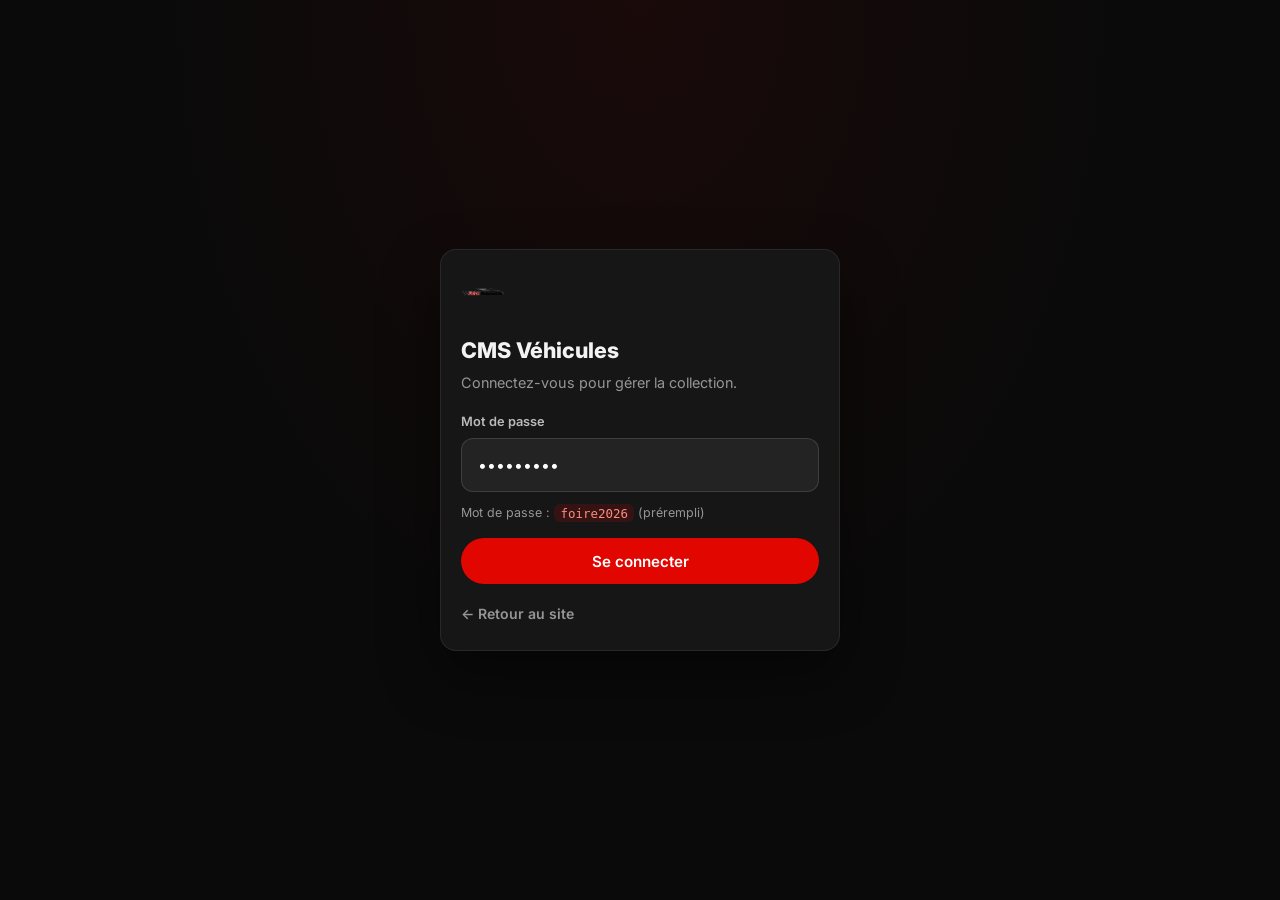
==== admin/index.html @ fbe4dfc1 "Initial commit: site vitrine Foire Automobile + CMS. Landing, catalogue, fiches véhicules, admin CMS" ====
<!DOCTYPE html>
<html lang="fr">
<head>
  <meta charset="UTF-8" />
  <meta name="viewport" content="width=device-width, initial-scale=1.0" />
  <title>Admin CMS — Collection véhicules | Foire Automobile</title>
  <link rel="preconnect" href="https://fonts.googleapis.com" />
  <link rel="preconnect" href="https://fonts.gstatic.com" crossorigin />
  <link href="https://fonts.googleapis.com/css2?family=Inter:wght@400;500;600;700;800&display=swap" rel="stylesheet" />
  <link rel="stylesheet" href="../styles.css" />
  <link rel="stylesheet" href="admin.css" />
</head>
<body class="admin-body">
  <!-- Login -->
  <div class="admin-login" id="adminLogin">
    <div class="admin-login__card">
      <img src="../logo.png" alt="Foire" class="admin-login__logo" width="140" height="48" />
      <h1>CMS Véhicules</h1>
      <p>Connectez-vous pour gérer la collection.</p>
      <form id="loginForm">
        <label for="adminPassword">Mot de passe</label>
        <input type="password" id="adminPassword" value="foire2026" placeholder="foire2026" required autocomplete="current-password" />
        <p class="admin-login__hint">Mot de passe : <code>foire2026</code> (prérempli)</p>
        <button type="submit" class="btn btn--primary btn--full" id="btnLogin">Se connecter</button>
        <p class="admin-error" id="loginError" hidden>Mot de passe incorrect</p>
      </form>
      <a href="../index.html" class="admin-back">← Retour au site</a>
    </div>
  </div>

  <!-- App -->
  <div class="admin-app" id="adminApp" hidden>
    <header class="admin-header">
      <div class="admin-header__inner">
        <div class="admin-header__top">
          <button type="button" class="admin-header__back" id="navBack" aria-label="Page précédente" title="Retour">
            <svg width="16" height="16" viewBox="0 0 24 24" fill="none" stroke="currentColor" stroke-width="2.5" aria-hidden="true"><path d="M15 18l-6-6 6-6"/></svg>
            <span>Retour</span>
          </button>
          <div class="admin-header__brand">
            <img src="../logo.png" alt="" width="100" height="36" />
            <div>
              <strong>CMS Foire</strong>
              <span>Collection véhicules</span>
            </div>
          </div>
        </div>
        <div class="admin-header__actions">
          <button type="button" class="btn btn--sm admin-btn-outline" id="btnNavList">Collection</button>
          <button type="button" class="btn btn--sm admin-btn-outline" id="btnNavCats">Catégories</button>
          <a href="../voitures.html" class="btn btn--ghost btn--sm" target="_blank" rel="noopener">Voir le site</a>
          <button type="button" class="btn btn--sm admin-btn-outline" id="btnLogout">Déconnexion</button>
        </div>
      </div>
    </header>

    <main class="admin-main">
      <aside class="admin-sidebar" id="adminSidebar">
        <button type="button" class="btn btn--primary btn--full" id="btnNewVehicle">+ Ajouter un véhicule</button>

        <div class="admin-sidebar__filters">
          <label for="adminPubFilter">Mise en ligne</label>
          <select id="adminPubFilter">
            <option value="all">Tous (en ligne + hors ligne)</option>
            <option value="online">En ligne</option>
            <option value="offline">Hors ligne</option>
          </select>

          <label for="adminBadgeFilter">Choix / mise en avant</label>
          <select id="adminBadgeFilter">
            <option value="all">Tous</option>
            <option value="new">Nouveau</option>
            <option value="bestseller">Les plus vendus</option>
            <option value="promo">Promo</option>
            <option value="featured">Coup de cœur</option>
            <option value="none">Sans badge</option>
          </select>

          <label for="adminCatFilter">Catégorie</label>
          <select id="adminCatFilter">
            <option value="all">Toutes</option>
          </select>

          <label for="adminBrandFilter">Marque</label>
          <select id="adminBrandFilter">
            <option value="all">Toutes</option>
          </select>

          <label for="adminSearch">Recherche</label>
          <input type="search" id="adminSearch" placeholder="Nom, marque…" />
        </div>

        <div class="admin-sidebar__tools">
          <button type="button" class="btn btn--sm btn--full admin-btn-outline" id="btnExport">Exporter JSON</button>
          <label class="btn btn--sm btn--full admin-btn-outline admin-import-label">
            Importer JSON
            <input type="file" id="btnImport" accept="application/json,.json" hidden />
          </label>
          <button type="button" class="btn btn--sm btn--full admin-btn-danger" id="btnReset">Réinitialiser le seed</button>
        </div>

        <p class="admin-sidebar__meta" id="adminMeta">0 véhicule(s)</p>
      </aside>

      <section class="admin-content">
        <!-- Liste -->
        <div id="adminListView">
          <div class="admin-list-header">
            <h1>Collection véhicules</h1>
            <p>Photos uploadées depuis le PC, catégories, mise en ligne et badges. Tout est relié au site public.</p>
          </div>
          <div class="admin-table-wrap">
            <table class="admin-table" id="adminTable">
              <thead>
                <tr>
                  <th>Photo</th>
                  <th>Véhicule</th>
                  <th>Marque</th>
                  <th>Catégories</th>
                  <th>Statut</th>
                  <th>Choix</th>
                  <th>Prix</th>
                  <th></th>
                </tr>
              </thead>
              <tbody id="adminTableBody"></tbody>
            </table>
          </div>
          <p class="admin-empty" id="adminEmpty" hidden>Aucun véhicule. Cliquez sur « Ajouter un véhicule ».</p>
        </div>

        <!-- Catégories -->
        <div id="adminCatsView" hidden>
          <div class="admin-list-header">
            <button type="button" class="admin-link-back" id="btnBackFromCats">← Retour collection</button>
            <h1>Catégories</h1>
            <p>Créez, renommez ou supprimez des catégories. Elles alimentent les filtres du site et du CMS.</p>
          </div>
          <form class="admin-cat-form" id="catCreateForm">
            <input type="text" id="newCatLabel" placeholder="Nom de la nouvelle catégorie" required />
            <button type="submit" class="btn btn--primary btn--sm">Créer</button>
          </form>
          <ul class="admin-cat-list" id="adminCatList"></ul>
          <p class="admin-form-status" id="catStatus" hidden></p>
        </div>

        <!-- Formulaire véhicule -->
        <div id="adminFormView" hidden>
          <div class="admin-form-header">
            <button type="button" class="admin-link-back" id="btnBackList">← Retour à la liste</button>
            <h1 id="formTitle">Nouveau véhicule</h1>
          </div>

          <form class="admin-form" id="vehicleForm">
            <input type="hidden" id="f_previousId" />
            <input type="hidden" id="f_cover" />

            <fieldset>
              <legend>Identité &amp; publication</legend>
              <div class="admin-grid-2">
                <div class="admin-field">
                  <label for="f_name">Nom *</label>
                  <input id="f_name" required placeholder="ex. Toyota Fortuner" />
                </div>
                <div class="admin-field">
                  <label for="f_brand">Marque *</label>
                  <input id="f_brand" required list="brandList" placeholder="ex. Toyota" />
                  <datalist id="brandList"></datalist>
                </div>
                <div class="admin-field">
                  <label for="f_version">Version / finition</label>
                  <input id="f_version" placeholder="ex. 2.8 D-4D Legend" />
                </div>
                <div class="admin-field">
                  <label for="f_id">ID URL (auto si vide)</label>
                  <input id="f_id" placeholder="toyota-fortuner" />
                </div>
                <div class="admin-field">
                  <label for="f_published">Mise en ligne *</label>
                  <select id="f_published">
                    <option value="online">En ligne (visible sur le site)</option>
                    <option value="offline">Hors ligne (masqué)</option>
                  </select>
                </div>
                <div class="admin-field">
                  <label for="f_badge">Choix / mise en avant</label>
                  <select id="f_badge">
                    <option value="none">Aucun</option>
                    <option value="new">Nouveau</option>
                    <option value="bestseller">Les plus vendus</option>
                    <option value="promo">Promo</option>
                    <option value="featured">Coup de cœur</option>
                  </select>
                </div>
              </div>
              <div class="admin-field">
                <span class="admin-label">Catégories * <small>(cochez une ou plusieurs)</small></span>
                <div class="admin-checks" id="f_categories"></div>
                <p class="admin-field-hint">Gérez les catégories via le bouton « Catégories » en haut.</p>
              </div>
            </fieldset>

            <fieldset>
              <legend>Prix &amp; caractéristiques</legend>
              <div class="admin-grid-3">
                <div class="admin-field">
                  <label for="f_price">Prix (FCFA) *</label>
                  <input id="f_price" type="number" min="0" step="1000" required />
                </div>
                <div class="admin-field">
                  <label for="f_year">Année</label>
                  <input id="f_year" type="number" min="1990" max="2035" />
                </div>
                <div class="admin-field">
                  <label for="f_mileage">Kilométrage</label>
                  <input id="f_mileage" type="number" min="0" step="100" />
                </div>
                <div class="admin-field">
                  <label for="f_fuel">Carburant</label>
                  <select id="f_fuel">
                    <option>Diesel</option>
                    <option>Essence</option>
                    <option>Hybride</option>
                    <option>Électrique</option>
                    <option>GPL</option>
                  </select>
                </div>
                <div class="admin-field">
                  <label for="f_transmission">Boîte</label>
                  <select id="f_transmission">
                    <option>Automatique</option>
                    <option>Manuelle</option>
                  </select>
                </div>
                <div class="admin-field">
                  <label for="f_power">Puissance</label>
                  <input id="f_power" placeholder="ex. 190 ch" />
                </div>
                <div class="admin-field">
                  <label for="f_doors">Portes</label>
                  <input id="f_doors" type="number" min="2" max="6" value="4" />
                </div>
                <div class="admin-field">
                  <label for="f_seats">Places</label>
                  <input id="f_seats" type="number" min="2" max="9" value="5" />
                </div>
                <div class="admin-field">
                  <label for="f_color">Couleur</label>
                  <input id="f_color" />
                </div>
                <div class="admin-field">
                  <label for="f_condition">État</label>
                  <select id="f_condition">
                    <option>Excellent</option>
                    <option>Très bon</option>
                    <option>Bon</option>
                    <option>Correct</option>
                  </select>
                </div>
                <div class="admin-field">
                  <label for="f_warranty">Garantie</label>
                  <input id="f_warranty" value="12 mois Foire SN" />
                </div>
                <div class="admin-field">
                  <label for="f_location">Lieu</label>
                  <input id="f_location" value="Foire à Dakar" />
                </div>
              </div>
            </fieldset>

            <fieldset>
              <legend>Textes</legend>
              <div class="admin-field">
                <label for="f_tagline">Accroche</label>
                <input id="f_tagline" placeholder="Courte phrase d'accroche" />
              </div>
              <div class="admin-field">
                <label for="f_description">Description</label>
                <textarea id="f_description" rows="4" placeholder="Description détaillée du véhicule"></textarea>
              </div>
              <div class="admin-grid-2">
                <div class="admin-field">
                  <label for="f_highlights">Points forts <small>(1 par ligne)</small></label>
                  <textarea id="f_highlights" rows="4"></textarea>
                </div>
                <div class="admin-field">
                  <label for="f_equipment">Équipements <small>(1 par ligne)</small></label>
                  <textarea id="f_equipment" rows="4"></textarea>
                </div>
              </div>
              <div class="admin-field">
                <label for="f_specs">Fiche technique <small>(clé : valeur, 1 par ligne)</small></label>
                <textarea id="f_specs" rows="5"></textarea>
              </div>
            </fieldset>

            <fieldset>
              <legend>État (notes)</legend>
              <div class="admin-grid-3">
                <div class="admin-field">
                  <label for="f_cond_ext">Extérieur</label>
                  <textarea id="f_cond_ext" rows="3"></textarea>
                </div>
                <div class="admin-field">
                  <label for="f_cond_int">Intérieur</label>
                  <textarea id="f_cond_int" rows="3"></textarea>
                </div>
                <div class="admin-field">
                  <label for="f_cond_mec">Mécanique</label>
                  <textarea id="f_cond_mec" rows="3"></textarea>
                </div>
              </div>
            </fieldset>

            <fieldset class="admin-photos">
              <legend>Photos — upload depuis le PC</legend>
              <div class="admin-field">
                <label for="f_cover_file">Photo de couverture *</label>
                <input type="file" id="f_cover_file" accept="image/*" />
                <p class="admin-field-hint">JPG, PNG ou WEBP — compressée automatiquement pour le site.</p>
                <div class="admin-preview" id="coverPreview"></div>
                <button type="button" class="btn btn--sm admin-btn-outline" id="btnClearCover" hidden>Retirer la couverture</button>
              </div>
              <div class="admin-field">
                <label for="f_gallery_files">Galerie (plusieurs photos)</label>
                <input type="file" id="f_gallery_files" accept="image/*" multiple />
                <p class="admin-field-hint">
                  Ajoutez des images et cliquez sur <strong>Remplacer la photo</strong> pour changer une image individuellement.
                </p>
                <div class="admin-gallery-grid" id="galleryPreview"></div>
              </div>
            </fieldset>

            <div class="admin-form-actions">
              <button type="submit" class="btn btn--primary">Enregistrer dans la collection</button>
              <button type="button" class="btn admin-btn-outline" id="btnCancelForm">Annuler</button>
              <button type="button" class="btn admin-btn-danger" id="btnDeleteVehicle" hidden>Supprimer</button>
            </div>
            <p class="admin-form-status" id="formStatus" hidden></p>
          </form>
        </div>
      </section>
    </main>
  </div>

  <script src="../data/vehicles.js"></script>
  <script src="../data/cms-store.js"></script>
  <script src="admin.js"></script>
</body>
</html>
---- styles.css ----
/* ===== Foire — Landing (rouge & noir) ===== */
:root {
  --accent: #e10600;
  --accent-hover: #c00500;
  --accent-soft: #ffe5e3;
  --black: #0a0a0a;
  --dark: #0d0d0d;
  --dark-card: #141414;
  --gray-900: #1a1a1a;
  --gray-700: #3a3a3a;
  --gray-500: #6b6b6b;
  --gray-400: #8a8a8a;
  --gray-200: #e5e5e5;
  --gray-100: #f3f3f3;
  --white: #ffffff;
  --hero-bg: #1a1a1a;
  --hero-bg-2: #0d0d0d;
  --radius-sm: 10px;
  --radius-md: 16px;
  --radius-lg: 24px;
  --radius-xl: 28px;
  --shadow-sm: 0 4px 16px rgba(0, 0, 0, 0.08);
  --shadow-md: 0 12px 40px rgba(0, 0, 0, 0.16);
  --shadow-lg: 0 24px 60px rgba(0, 0, 0, 0.28);
  --font: "Inter", system-ui, -apple-system, sans-serif;
  --container: 1180px;
  --header-h: 76px;
}

*,
*::before,
*::after {
  box-sizing: border-box;
  margin: 0;
  padding: 0;
}

html {
  scroll-behavior: smooth;
}

body {
  font-family: var(--font);
  color: var(--black);
  background: var(--white);
  line-height: 1.55;
  -webkit-font-smoothing: antialiased;
  overflow-x: hidden;
}

img {
  max-width: 100%;
  height: auto;
  display: block;
}

a {
  color: inherit;
  text-decoration: none;
}

button,
input,
select {
  font: inherit;
}

.container {
  width: min(100% - 2.5rem, var(--container));
  margin-inline: auto;
}

/* Bouton retour — intégré au header, pas flottant */
.nav-back {
  position: static;
  display: inline-flex;
  align-items: center;
  justify-content: center;
  gap: 0.3rem;
  flex-shrink: 0;
  padding: 0.5rem 0.75rem;
  border-radius: 999px;
  border: 1.5px solid rgba(255, 255, 255, 0.2);
  background: rgba(255, 255, 255, 0.08);
  color: var(--white);
  font: inherit;
  font-size: 0.8rem;
  font-weight: 600;
  cursor: pointer;
  box-shadow: none;
  transition: background 0.2s, border-color 0.2s, color 0.2s;
  z-index: auto;
  top: auto;
  left: auto;
  bottom: auto;
}

.nav-back:hover {
  background: var(--accent);
  color: var(--white);
  border-color: var(--accent);
  transform: none;
}

.nav-back svg {
  flex-shrink: 0;
}

.header__start {
  display: flex;
  align-items: center;
  gap: 0.55rem;
  min-width: 0;
}

@media (max-width: 480px) {
  .nav-back span {
    position: absolute;
    width: 1px;
    height: 1px;
    padding: 0;
    margin: -1px;
    overflow: hidden;
    clip: rect(0, 0, 0, 0);
    border: 0;
  }

  .nav-back {
    width: 40px;
    height: 40px;
    padding: 0;
  }

  .logo__img {
    height: 40px;
    max-width: 120px;
  }
}

/* ===== Buttons ===== */
.btn {
  display: inline-flex;
  align-items: center;
  justify-content: center;
  gap: 0.5rem;
  padding: 0.85rem 1.4rem;
  border-radius: 999px;
  font-weight: 600;
  font-size: 0.95rem;
  border: none;
  cursor: pointer;
  transition: transform 0.15s ease, background 0.2s ease, box-shadow 0.2s ease;
  white-space: nowrap;
}

.btn:hover {
  transform: translateY(-1px);
}

.btn:active {
  transform: translateY(0);
}

.btn--primary {
  background: var(--accent);
  color: var(--white);
}

.btn--primary:hover {
  background: var(--accent-hover);
  box-shadow: 0 8px 24px rgba(225, 6, 0, 0.4);
}

.btn--ghost {
  background: transparent;
  color: var(--white);
  border: 1.5px solid rgba(255, 255, 255, 0.28);
}

.btn--ghost:hover {
  background: rgba(255, 255, 255, 0.08);
  border-color: rgba(255, 255, 255, 0.45);
}

.btn--dark {
  background: var(--black);
  color: var(--white);
}

.btn--dark:hover {
  background: #2a2a2a;
  box-shadow: 0 8px 24px rgba(0, 0, 0, 0.25);
}

.btn--sm {
  padding: 0.65rem 1.15rem;
  font-size: 0.875rem;
}

.btn--full {
  width: 100%;
}

/* ===== Logo ===== */
.logo {
  display: inline-flex;
  align-items: center;
  line-height: 0;
}

.logo__img {
  height: 48px;
  width: auto;
  max-width: 160px;
  object-fit: contain;
  object-position: left center;
  border-radius: 6px;
}

.logo__img--footer {
  height: 56px;
  max-width: 180px;
}

/* ===== Header ===== */
.header {
  position: sticky;
  top: 0;
  z-index: 100;
  background: rgba(10, 10, 10, 0.94);
  backdrop-filter: blur(12px);
  border-bottom: 1px solid transparent;
  transition: border-color 0.2s, box-shadow 0.2s;
}

.header.is-scrolled {
  border-bottom-color: rgba(255, 255, 255, 0.08);
  box-shadow: 0 4px 24px rgba(0, 0, 0, 0.35);
}

.header__inner {
  display: flex;
  align-items: center;
  justify-content: space-between;
  height: var(--header-h);
  gap: 0.75rem;
}

.nav {
  display: flex;
  align-items: center;
  gap: 2rem;
}

.nav__link {
  font-size: 0.9rem;
  font-weight: 500;
  color: rgba(255, 255, 255, 0.72);
  transition: color 0.15s;
}

.nav__link:hover {
  color: var(--white);
}

.header__actions {
  display: flex;
  align-items: center;
  gap: 0.75rem;
}

.menu-toggle {
  display: none;
  flex-direction: column;
  justify-content: center;
  gap: 5px;
  width: 40px;
  height: 40px;
  border: none;
  background: transparent;
  cursor: pointer;
  padding: 8px;
}

.menu-toggle span {
  display: block;
  height: 2px;
  width: 100%;
  background: var(--white);
  border-radius: 2px;
  transition: transform 0.2s, opacity 0.2s;
}

.menu-toggle[aria-expanded="true"] span:nth-child(1) {
  transform: translateY(7px) rotate(45deg);
}

.menu-toggle[aria-expanded="true"] span:nth-child(2) {
  opacity: 0;
}

.menu-toggle[aria-expanded="true"] span:nth-child(3) {
  transform: translateY(-7px) rotate(-45deg);
}

/* ===== Section helpers ===== */
.section-label {
  font-size: 0.75rem;
  font-weight: 600;
  letter-spacing: 0.08em;
  text-transform: uppercase;
  color: var(--gray-500);
  margin-bottom: 0.75rem;
}

.section-label--light {
  color: rgba(255, 255, 255, 0.55);
}

.section-title {
  font-size: clamp(1.75rem, 3.5vw, 2.5rem);
  font-weight: 700;
  letter-spacing: -0.03em;
  line-height: 1.15;
  color: var(--black);
}

.section-title--light {
  color: var(--white);
}

.section-desc {
  margin-top: 1rem;
  color: var(--gray-500);
  font-size: 1rem;
  max-width: 42ch;
}

.section-desc--light {
  color: rgba(255, 255, 255, 0.65);
}

.text-accent {
  color: var(--accent);
}

.link-arrow {
  display: inline-flex;
  align-items: center;
  gap: 0.4rem;
  margin-top: 1.5rem;
  font-weight: 600;
  font-size: 0.95rem;
  color: var(--black);
  transition: gap 0.2s;
}

.link-arrow:hover {
  gap: 0.65rem;
}

.link-arrow--light {
  color: var(--white);
}

/* ===== Hero — maquette plein viewport ===== */
.hero {
  padding: 0;
  width: 100%;
}

.hero__card {
  position: relative;
  display: block;
  width: 100%;
  min-height: calc(100vh - var(--header-h));
  min-height: calc(100dvh - var(--header-h));
  max-height: none;
  border-radius: 0;
  overflow: hidden;
  background: #000;
  border: none;
}

.hero__visual {
  position: absolute;
  inset: 0;
  z-index: 1;
}

.hero__img {
  width: 100%;
  height: 100%;
  object-fit: cover;
  object-position: center center;
  display: block;
}

/* Pas de calque sur la photo hero */
.hero__card::after {
  display: none;
}

.hero__content {
  position: absolute;
  left: 0;
  right: 0;
  bottom: 0;
  z-index: 3;
  padding: 1.5rem clamp(1.25rem, 4vw, 3rem) clamp(1.75rem, 4vw, 2.75rem);
  max-width: none;
  display: flex;
  justify-content: center;
}

/* Boutons hero — un rouge, un blanc */
.hero .btn--primary {
  background: var(--accent);
  color: #ffffff;
  border: 2px solid var(--accent);
  box-shadow: 0 4px 20px rgba(225, 6, 0, 0.4);
}

.hero .btn--primary:hover {
  background: var(--accent-hover);
  border-color: var(--accent-hover);
  box-shadow: 0 8px 28px rgba(225, 6, 0, 0.5);
}

.hero .btn--ghost {
  background: #ffffff;
  color: #0a0a0a;
  border: 2px solid #ffffff;
  box-shadow: 0 4px 20px rgba(0, 0, 0, 0.35);
}

.hero .btn--ghost:hover {
  background: #f0f0f0;
  border-color: #f0f0f0;
  color: #0a0a0a;
}

.hero__title {
  font-size: clamp(2rem, 4.2vw, 3.15rem);
  font-weight: 800;
  letter-spacing: -0.035em;
  line-height: 1.08;
  color: var(--white);
}

.hero__subtitle {
  margin-top: 1.15rem;
  font-size: 0.98rem;
  color: rgba(255, 255, 255, 0.62);
  max-width: 36ch;
  line-height: 1.6;
}

.hero__ctas {
  display: flex;
  flex-wrap: wrap;
  gap: 0.75rem;
  margin-top: 0;
  justify-content: center;
}

/* ===== How it works ===== */
.how {
  padding: 5rem 0;
}

.how__grid {
  display: grid;
  grid-template-columns: 1fr 1.1fr;
  gap: 3.5rem;
  align-items: center;
}

.steps {
  list-style: none;
  margin: 2rem 0 2rem;
  display: flex;
  flex-direction: column;
  gap: 1.35rem;
}

.steps__item {
  display: flex;
  gap: 1rem;
  align-items: flex-start;
}

.steps__icon {
  width: 42px;
  height: 42px;
  border-radius: 50%;
  background: var(--gray-100);
  display: grid;
  place-items: center;
  flex-shrink: 0;
  color: var(--black);
}

.steps__item h3 {
  font-size: 1rem;
  font-weight: 650;
  margin-bottom: 0.2rem;
}

.steps__item p {
  font-size: 0.9rem;
  color: var(--gray-500);
  max-width: 36ch;
}

.how__visual {
  position: relative;
  border-radius: var(--radius-lg);
  overflow: hidden;
  min-height: 420px;
  background: var(--gray-100);
}

.how__img {
  width: 100%;
  height: 100%;
  min-height: 420px;
  object-fit: cover;
  object-position: center;
  display: block;
}

.search-card {
  position: absolute;
  right: 1.25rem;
  bottom: 1.25rem;
  left: auto;
  width: min(300px, calc(100% - 2.5rem));
  max-width: calc(100% - 2.5rem);
  box-sizing: border-box;
  overflow: hidden;
  background: rgba(20, 20, 20, 0.94);
  backdrop-filter: blur(16px);
  border-radius: var(--radius-md);
  padding: 1rem 1.05rem;
  color: var(--white);
  box-shadow: var(--shadow-lg);
  border: 1px solid rgba(255, 255, 255, 0.06);
}

.search-card__field {
  margin-bottom: 0.75rem;
  min-width: 0;
}

.search-card__field label {
  display: block;
  font-size: 0.7rem;
  color: rgba(255, 255, 255, 0.5);
  margin-bottom: 0.35rem;
  font-weight: 500;
}

.search-card__input {
  display: flex;
  align-items: center;
  gap: 0.4rem;
  background: rgba(255, 255, 255, 0.08);
  border: 1px solid rgba(255, 255, 255, 0.1);
  border-radius: var(--radius-sm);
  padding: 0.55rem 0.65rem;
  color: rgba(255, 255, 255, 0.85);
  min-width: 0;
  max-width: 100%;
  box-sizing: border-box;
  overflow: hidden;
}

.search-card__input svg {
  flex-shrink: 0;
  width: 14px;
  height: 14px;
  opacity: 0.6;
}

.search-card__input select,
.search-card__input input {
  flex: 1 1 auto;
  min-width: 0;
  width: 100%;
  max-width: 100%;
  background: transparent;
  border: none;
  color: var(--white);
  font-size: 0.8rem;
  outline: none;
  font-family: inherit;
  box-sizing: border-box;
}

.search-card__input input[readonly] {
  cursor: default;
  opacity: 0.95;
}

.search-card__input select option {
  background: var(--dark);
  color: var(--white);
}

.search-card__input input[type="date"] {
  min-width: 0;
  max-width: 100%;
  font-size: 0.72rem;
  letter-spacing: -0.02em;
  cursor: pointer;
}

.search-card__input input[type="date"]::-webkit-calendar-picker-indicator {
  filter: invert(1);
  opacity: 0.5;
  cursor: pointer;
  width: 14px;
  height: 14px;
  padding: 0;
  margin: 0;
  flex-shrink: 0;
}

.search-card__row {
  display: grid;
  grid-template-columns: 1fr 1fr;
  gap: 0.5rem;
  min-width: 0;
}

.search-card__row .search-card__field {
  min-width: 0;
  margin-bottom: 0.75rem;
}

.search-card__row .search-card__input {
  padding: 0.5rem 0.45rem;
  gap: 0.3rem;
}

.search-card__row .search-card__input svg {
  display: none;
}

.search-card .btn,
.search-card__btn {
  margin-top: 0.15rem;
  width: 100%;
  max-width: 100%;
  box-sizing: border-box;
  padding: 0.7rem 1rem;
  font-size: 0.88rem;
  white-space: nowrap;
}

/* ===== About ===== */
.about {
  background: var(--dark);
  min-height: 500px;
  padding: 5rem clamp(1.25rem, 4vw, 2.5rem);
  border-radius: var(--radius-xl) var(--radius-xl) 0 0;
  margin-top: 1rem;
  box-sizing: border-box;
}

.about > .container {
  width: min(100%, var(--container));
  max-width: var(--container);
  margin-inline: auto;
  padding-inline: 0;
  box-sizing: border-box;
}

.about__grid {
  display: grid;
  grid-template-columns: 1.05fr 0.95fr;
  gap: 3.5rem;
  align-items: stretch;
  width: 100%;
  min-height: calc(500px - 10rem);
}

.about__text {
  display: flex;
  flex-direction: column;
  justify-content: center;
  min-width: 0;
}

.about__text .section-title {
  font-size: clamp(1.5rem, 2.6vw, 2rem);
}

.about__text .section-desc {
  margin-top: 0.85rem;
  font-size: 0.95rem;
  max-width: 42ch;
}

.about__visual {
  position: relative;
  border-radius: var(--radius-lg);
  overflow: hidden;
  align-self: stretch;
  min-height: 320px;
  background: var(--gray-900);
}

.about__img {
  position: absolute;
  inset: 0;
  width: 100%;
  height: 100%;
  object-fit: cover;
  object-position: center;
  display: block;
  border-radius: inherit;
}

/* Bouton « En savoir plus » — section À propos */
.btn--about {
  margin-top: 1.75rem;
  align-self: flex-start;
  background: transparent;
  color: var(--white);
  border: 2px solid rgba(255, 255, 255, 0.55);
  box-shadow: none;
  transition: background 0.25s ease, color 0.25s ease, border-color 0.25s ease, transform 0.15s ease, box-shadow 0.25s ease;
}

.btn--about:hover {
  background: var(--accent);
  color: var(--white);
  border-color: var(--accent);
  box-shadow: 0 8px 28px rgba(225, 6, 0, 0.4);
  transform: translateY(-2px);
}

.btn--about:active {
  transform: translateY(0);
}

.review-badge {
  position: absolute;
  right: 0.65rem;
  bottom: 0.65rem;
  width: min(180px, calc(100% - 1.3rem));
  background: rgba(255, 255, 255, 0.97);
  border-radius: var(--radius-sm);
  padding: 0.65rem 0.75rem;
  box-shadow: var(--shadow-md);
  color: var(--black);
}

.review-badge__text {
  font-size: 0.68rem !important;
}

.review-badge__score {
  font-size: 0.75rem !important;
}

.review-badge__avatars {
  display: flex;
  margin-bottom: 0.5rem;
}

.review-badge__avatars img {
  width: 32px;
  height: 32px;
  border-radius: 50%;
  object-fit: cover;
  border: 2px solid var(--white);
  margin-left: -8px;
}

.review-badge__avatars img:first-child {
  margin-left: 0;
}

.review-badge__stars {
  color: var(--accent);
  font-size: 0.85rem;
  letter-spacing: 0.05em;
  margin-bottom: 0.2rem;
}

.review-badge__score {
  font-size: 0.85rem;
  margin-bottom: 0.35rem;
}

.review-badge__text {
  font-size: 0.75rem;
  color: var(--gray-500);
  line-height: 1.45;
}

/* ===== Fleet ===== */
.fleet {
  padding: 5rem 0 4rem;
  background: var(--white);
}

.fleet__header {
  display: flex;
  flex-direction: column;
  align-items: center;
  text-align: center;
  gap: 1.75rem;
  margin-bottom: 2.5rem;
}

.filters {
  display: flex;
  flex-wrap: wrap;
  justify-content: center;
  gap: 0.45rem;
  background: var(--gray-100);
  padding: 0.35rem;
  border-radius: 999px;
}

.filters__btn {
  border: none;
  background: transparent;
  padding: 0.55rem 1.1rem;
  border-radius: 999px;
  font-size: 0.875rem;
  font-weight: 500;
  color: var(--gray-500);
  cursor: pointer;
  transition: background 0.2s, color 0.2s, box-shadow 0.2s;
}

.filters__btn:hover {
  color: var(--black);
}

.filters--brands {
  margin-top: 0.75rem;
  background: transparent;
  border: none;
  padding: 0;
  gap: 0.45rem;
  flex-wrap: wrap;
  justify-content: center;
}

.filters--brands .filters__btn {
  background: var(--gray-100);
  border: 1px solid var(--gray-200);
}

.filters--brands .filters__btn.is-active {
  background: var(--black);
  color: var(--white);
  border-color: var(--black);
}

.catalogue__brands {
  margin: 0 0 1.25rem;
  justify-content: flex-start;
}

.fleet__empty {
  grid-column: 1 / -1;
  text-align: center;
  color: var(--gray-500);
  padding: 2rem 1rem;
  font-size: 0.95rem;
}

.filters__btn.is-active {
  background: var(--white);
  color: var(--black);
  box-shadow: var(--shadow-sm);
  font-weight: 600;
}

.fleet__grid {
  display: grid;
  grid-template-columns: 1fr;
  gap: 1rem;
}

@media (min-width: 560px) {
  .fleet__grid {
    grid-template-columns: repeat(2, 1fr);
    gap: 1.15rem;
  }
}

@media (min-width: 1024px) {
  .fleet__grid {
    grid-template-columns: repeat(4, 1fr);
    gap: 1.25rem;
  }
}

.car-card {
  background: var(--white);
  border: 1px solid var(--gray-200);
  border-radius: var(--radius-md);
  overflow: hidden;
  transition: transform 0.25s ease, box-shadow 0.25s ease, opacity 0.3s, border-color 0.2s;
  cursor: pointer;
}

.car-card:hover {
  transform: translateY(-4px);
  box-shadow: var(--shadow-md);
  border-color: transparent;
}

.car-card.is-hidden {
  display: none;
}

.car-card__img-wrap {
  position: relative;
  aspect-ratio: 4 / 3;
  background: var(--gray-100);
  overflow: hidden;
}

.car-card__badge {
  position: absolute;
  top: 0.65rem;
  left: 0.65rem;
  z-index: 2;
  font-size: 0.68rem;
  font-weight: 700;
  padding: 0.3rem 0.55rem;
  border-radius: 999px;
  background: var(--accent);
  color: var(--white);
}

.car-card__badge--bestseller { background: #0a0a0a; }
.car-card__badge--promo { background: #c2410c; }
.car-card__badge--featured { background: #7c3aed; }
.car-card__badge--new { background: var(--accent); }

.car-card__img-wrap img {
  width: 100%;
  height: 100%;
  object-fit: cover;
  transition: transform 0.4s ease;
}

.car-card:hover .car-card__img-wrap img {
  transform: scale(1.05);
}

.car-card__body {
  padding: 1rem 1.1rem 1.15rem;
  display: flex;
  align-items: baseline;
  justify-content: space-between;
  gap: 0.5rem;
}

.car-card__body h3 {
  font-size: 0.95rem;
  font-weight: 600;
}

.car-card__price {
  font-size: 0.9rem;
  font-weight: 600;
  color: var(--gray-500);
  white-space: nowrap;
}

/* ===== CTA ===== */
.cta {
  padding: 0 0 4rem;
}

.cta__card {
  display: grid;
  grid-template-columns: 1fr 1.1fr;
  align-items: end;
  background: linear-gradient(135deg, var(--accent) 0%, #9a0400 100%);
  border-radius: var(--radius-xl);
  overflow: hidden;
  min-height: 280px;
  position: relative;
}

.cta__content {
  padding: clamp(2rem, 4vw, 3rem) clamp(1.75rem, 4vw, 3rem);
  z-index: 2;
}

.cta__content h2 {
  font-size: clamp(1.6rem, 3vw, 2.25rem);
  font-weight: 800;
  letter-spacing: -0.03em;
  line-height: 1.15;
  color: var(--white);
}

.cta__content p {
  margin: 0.85rem 0 1.5rem;
  color: rgba(255, 255, 255, 0.85);
  max-width: 36ch;
  font-size: 0.95rem;
}

.cta__visual {
  position: relative;
  height: 100%;
  min-height: 280px;
  display: flex;
  align-items: flex-end;
  justify-content: flex-end;
}

.cta__person {
  position: absolute;
  right: 38%;
  bottom: 0;
  height: 92%;
  width: auto;
  max-width: 240px;
  object-fit: cover;
  object-position: top center;
  border-radius: var(--radius-md) var(--radius-md) 0 0;
  z-index: 2;
  box-shadow: var(--shadow-md);
}

.cta__car {
  position: absolute;
  right: -2%;
  bottom: 8%;
  width: 58%;
  max-width: 380px;
  object-fit: contain;
  z-index: 1;
  filter: drop-shadow(0 12px 24px rgba(0, 0, 0, 0.15));
}

/* ===== Mission ===== */
.mission {
  padding: 3rem 0 4rem;
}

.mission__inner {
  display: grid;
  grid-template-columns: 1fr 1fr;
  gap: 2rem;
  align-items: end;
  padding: 2.5rem;
  background: var(--gray-100);
  border-radius: var(--radius-lg);
}

.mission__text {
  color: var(--gray-500);
  font-size: 1.05rem;
  line-height: 1.65;
}

/* ===== Footer ===== */
.footer {
  background: var(--dark);
  color: rgba(255, 255, 255, 0.7);
  padding: 4rem 0 1.5rem;
}

.footer__top {
  display: grid;
  grid-template-columns: 1.3fr 1.5fr 1fr;
  gap: 2.5rem;
  padding-bottom: 2.5rem;
  border-bottom: 1px solid rgba(255, 255, 255, 0.08);
}

.footer__brand p {
  margin-top: 0.85rem;
  font-size: 0.9rem;
  max-width: 32ch;
  line-height: 1.55;
}

.footer__phones {
  margin-top: 0.75rem !important;
  font-size: 0.85rem !important;
  max-width: none !important;
}

.footer__phones a:hover {
  color: var(--accent);
}

.footer__muted {
  font-size: 0.875rem;
  color: rgba(255, 255, 255, 0.45);
}

/* Services SN */
.services {
  padding: 3.5rem 0 2rem;
}

.services .section-title {
  margin-bottom: 1.5rem;
}

.services__grid {
  display: grid;
  grid-template-columns: repeat(4, 1fr);
  gap: 1rem;
}

.services__card {
  background: var(--gray-100);
  border-radius: var(--radius-md);
  padding: 1.4rem 1.2rem;
  border: 1px solid var(--gray-200);
  transition: border-color 0.2s, box-shadow 0.2s, transform 0.2s;
}

.services__card:hover {
  border-color: transparent;
  box-shadow: var(--shadow-sm);
  transform: translateY(-2px);
}

.services__icon {
  display: grid;
  place-items: center;
  width: 48px;
  height: 48px;
  border-radius: 12px;
  background: var(--accent-soft);
  color: var(--accent);
  margin-bottom: 0.9rem;
}

.services__card:hover .services__icon {
  background: var(--accent);
  color: var(--white);
  transition: background 0.2s, color 0.2s;
}

.services__card h3 {
  font-size: 1rem;
  font-weight: 700;
  color: var(--accent);
  margin-bottom: 0.4rem;
}

.services__card p {
  font-size: 0.88rem;
  color: var(--gray-500);
  line-height: 1.5;
}

@media (max-width: 900px) {
  .services__grid {
    grid-template-columns: repeat(2, 1fr);
  }
}

@media (max-width: 480px) {
  .services__grid {
    grid-template-columns: 1fr;
  }
}

.footer__cols {
  display: grid;
  grid-template-columns: repeat(3, 1fr);
  gap: 1.5rem;
}

.footer__col {
  display: flex;
  flex-direction: column;
  gap: 0.55rem;
}

.footer__col h4,
.footer__newsletter h4 {
  color: var(--white);
  font-size: 0.9rem;
  font-weight: 600;
  margin-bottom: 0.35rem;
}

.footer__col a {
  font-size: 0.875rem;
  transition: color 0.15s;
}

.footer__col a:hover {
  color: var(--white);
}

.footer__newsletter p {
  font-size: 0.85rem;
  margin-bottom: 0.85rem;
}

.footer__newsletter-row {
  display: flex;
  gap: 0.5rem;
}

.footer__newsletter-row input {
  flex: 1;
  min-width: 0;
  padding: 0.65rem 0.9rem;
  border-radius: 999px;
  border: 1px solid rgba(255, 255, 255, 0.12);
  background: rgba(255, 255, 255, 0.06);
  color: var(--white);
  outline: none;
}

.footer__newsletter-row input::placeholder {
  color: rgba(255, 255, 255, 0.4);
}

.footer__newsletter-row input:focus {
  border-color: var(--accent);
}

.footer__bottom {
  display: flex;
  align-items: center;
  justify-content: space-between;
  padding-top: 1.5rem;
  font-size: 0.8rem;
}

.footer__social {
  display: flex;
  gap: 1rem;
}

.footer__social a {
  font-weight: 600;
  font-size: 0.8rem;
  color: rgba(255, 255, 255, 0.55);
  transition: color 0.15s;
}

.footer__social a:hover {
  color: var(--accent);
}

/* ===== Responsive ===== */
@media (max-width: 1024px) {
  .hero__card {
    min-height: calc(100vh - var(--header-h));
    min-height: calc(100dvh - var(--header-h));
  }

  .hero__img {
    object-position: center center;
  }

  .how__grid,
  .about__grid {
    grid-template-columns: 1fr;
    gap: 2.5rem;
  }

  .about__grid {
    min-height: 0;
  }

  .about__visual {
    min-height: 280px;
    height: 280px;
  }

  .cta__card {
    grid-template-columns: 1fr;
  }

  .cta__visual {
    min-height: 220px;
  }

  .cta__person {
    right: 42%;
    max-width: 180px;
  }

  .footer__top {
    grid-template-columns: 1fr 1fr;
  }

  .footer__newsletter {
    grid-column: 1 / -1;
  }
}

@media (max-width: 768px) {
  .nav {
    position: fixed;
    inset: var(--header-h) 0 auto 0;
    background: var(--black);
    flex-direction: column;
    align-items: stretch;
    gap: 0;
    padding: 1rem 1.25rem 1.5rem;
    border-bottom: 1px solid rgba(255, 255, 255, 0.08);
    box-shadow: var(--shadow-md);
    transform: translateY(-120%);
    opacity: 0;
    pointer-events: none;
    transition: transform 0.25s ease, opacity 0.25s ease;
  }

  .nav.is-open {
    transform: translateY(0);
    opacity: 1;
    pointer-events: auto;
  }

  .nav__link {
    padding: 0.85rem 0;
    border-bottom: 1px solid rgba(255, 255, 255, 0.08);
    font-size: 1rem;
  }

  .menu-toggle {
    display: flex;
  }

  .header__actions .btn {
    display: none;
  }

  .hero__card {
    /* Sur mobile : bannière lisible sur toute la hauteur utile */
    min-height: calc(100svh - var(--header-h));
  }

  .hero__img {
    object-fit: cover;
    object-position: center 40%;
  }

  .hero__ctas {
    flex-direction: column;
    align-items: stretch;
    width: 100%;
    max-width: 320px;
  }

  .hero__ctas .btn {
    width: 100%;
  }

  .how,
  .fleet {
    padding: 3.5rem 0;
  }

  .search-card {
    position: relative;
    right: auto;
    bottom: auto;
    left: auto;
    width: 100%;
    max-width: 100%;
    margin-top: -2rem;
    margin-inline: 0;
    border-radius: var(--radius-md);
  }

  .search-card__row {
    grid-template-columns: 1fr 1fr;
  }

  .search-card__row .search-card__input svg {
    display: none;
  }

  .how__visual {
    overflow: visible;
    background: transparent;
  }

  .how__img {
    border-radius: var(--radius-lg);
    min-height: 280px;
  }

  .review-badge {
    position: relative;
    right: auto;
    bottom: auto;
    width: 100%;
    margin-top: 1rem;
  }

  .about {
    min-height: 0;
    border-radius: var(--radius-lg) var(--radius-lg) 0 0;
    padding: 3.5rem clamp(1.25rem, 4vw, 1.75rem);
  }

  .about__visual {
    overflow: hidden;
    max-width: 100%;
    margin-left: 0;
    min-height: 240px;
    height: 240px;
  }

  .about__img {
    position: absolute;
    inset: 0;
    width: 100%;
    height: 100%;
    max-height: none;
    min-height: 0;
  }

  .filters {
    width: 100%;
    border-radius: var(--radius-md);
    justify-content: flex-start;
    overflow-x: auto;
    flex-wrap: nowrap;
    -webkit-overflow-scrolling: touch;
    scrollbar-width: none;
  }

  .filters::-webkit-scrollbar {
    display: none;
  }

  .filters__btn {
    flex-shrink: 0;
  }

  .mission__inner {
    grid-template-columns: 1fr;
    padding: 1.75rem;
  }

  .footer__top {
    grid-template-columns: 1fr;
    gap: 2rem;
  }

  .footer__cols {
    grid-template-columns: 1fr 1fr;
  }

  .footer__bottom {
    flex-direction: column;
    gap: 1rem;
    text-align: center;
  }

  .cta__person {
    display: none;
  }

  .cta__car {
    position: relative;
    right: auto;
    bottom: auto;
    width: 85%;
    margin: 0 auto 1rem;
  }

  .cta__visual {
    justify-content: center;
    min-height: auto;
  }
}

@media (max-width: 480px) {
  .container {
    width: min(100% - 1.25rem, var(--container));
  }

  .search-card__row {
    grid-template-columns: 1fr;
  }

  .footer__cols {
    grid-template-columns: 1fr;
  }

  .header__actions .btn--sm {
    padding: 0.5rem 0.75rem;
    font-size: 0.8rem;
  }

  .filters {
    gap: 0.35rem;
  }

  .filters__btn {
    padding: 0.5rem 0.85rem;
    font-size: 0.8rem;
  }
}

/* ===== Utility ===== */
.sr-only {
  position: absolute;
  width: 1px;
  height: 1px;
  padding: 0;
  margin: -1px;
  overflow: hidden;
  clip: rect(0, 0, 0, 0);
  border: 0;
}

.nav__link.is-current {
  color: var(--white);
  font-weight: 600;
}

.btn--outline-dark {
  background: transparent;
  color: var(--black);
  border: 1.5px solid rgba(0, 0, 0, 0.18);
}

.btn--outline-dark:hover {
  background: rgba(0, 0, 0, 0.04);
  border-color: rgba(0, 0, 0, 0.35);
}

.footer__bottom--solo {
  border-top: none;
  padding-top: 0;
}

.footer__home {
  font-weight: 600;
  color: rgba(255, 255, 255, 0.75);
  transition: color 0.15s;
}

.footer__home:hover {
  color: var(--accent);
}

/* ===== Page hero (catalogue) ===== */
.page-hero {
  padding: 2.5rem 0 1.5rem;
  background: linear-gradient(180deg, #111 0%, #0a0a0a 100%);
  color: var(--white);
  border-bottom: 1px solid rgba(255, 255, 255, 0.06);
}

.page-hero .section-label {
  color: rgba(255, 255, 255, 0.5);
}

.page-hero__title {
  font-size: clamp(1.85rem, 4vw, 2.75rem);
  font-weight: 800;
  letter-spacing: -0.03em;
  line-height: 1.15;
}

.page-hero__desc {
  margin-top: 0.85rem;
  color: rgba(255, 255, 255, 0.6);
  max-width: 52ch;
  font-size: 1rem;
}

/* ===== Catalogue ===== */
.catalogue {
  padding: 2.5rem 0 4.5rem;
}

.catalogue__toolbar {
  display: flex;
  flex-wrap: wrap;
  align-items: center;
  justify-content: space-between;
  gap: 1rem;
  margin-bottom: 1.25rem;
}

.catalogue__meta {
  display: flex;
  align-items: center;
  gap: 1rem;
  font-size: 0.9rem;
  color: var(--gray-500);
  font-weight: 500;
}

.catalogue__sort select {
  border: 1px solid var(--gray-200);
  border-radius: 999px;
  padding: 0.5rem 1rem;
  background: var(--white);
  color: var(--black);
  cursor: pointer;
  outline: none;
}

.catalogue__sort select:focus {
  border-color: var(--accent);
}

.catalogue__search {
  display: flex;
  align-items: center;
  gap: 0.65rem;
  background: var(--gray-100);
  border-radius: 999px;
  padding: 0.75rem 1.15rem;
  margin-bottom: 1.75rem;
  border: 1px solid transparent;
  transition: border-color 0.2s, background 0.2s;
}

.catalogue__search:focus-within {
  background: var(--white);
  border-color: var(--gray-200);
  box-shadow: var(--shadow-sm);
}

.catalogue__search svg {
  color: var(--gray-500);
  flex-shrink: 0;
}

.catalogue__search input {
  flex: 1;
  border: none;
  background: transparent;
  outline: none;
  font-size: 0.95rem;
  min-width: 0;
}

.catalogue__grid {
  display: grid;
  grid-template-columns: repeat(3, 1fr);
  gap: 1.35rem;
}

.catalogue__empty {
  text-align: center;
  color: var(--gray-500);
  padding: 3rem 1rem;
}

/* Stock cards */
.stock-card {
  display: flex;
  flex-direction: column;
  background: var(--white);
  border: 1px solid var(--gray-200);
  border-radius: var(--radius-md);
  overflow: hidden;
  transition: transform 0.25s ease, box-shadow 0.25s ease, border-color 0.2s;
  color: inherit;
}

.stock-card:hover {
  transform: translateY(-4px);
  box-shadow: var(--shadow-md);
  border-color: transparent;
}

.stock-card__media {
  position: relative;
  aspect-ratio: 16 / 10;
  background: var(--gray-100);
  overflow: hidden;
}

.stock-card__media img {
  width: 100%;
  height: 100%;
  object-fit: cover;
  transition: transform 0.4s ease;
}

.stock-card:hover .stock-card__media img {
  transform: scale(1.05);
}

.stock-card__badge {
  position: absolute;
  top: 0.75rem;
  right: 0.75rem;
  background: var(--black);
  color: var(--white);
  font-size: 0.7rem;
  font-weight: 600;
  padding: 0.3rem 0.65rem;
  border-radius: 999px;
  letter-spacing: 0.02em;
}

.stock-card__choice {
  position: absolute;
  top: 0.75rem;
  left: 0.75rem;
  z-index: 2;
  font-size: 0.68rem;
  font-weight: 700;
  padding: 0.3rem 0.55rem;
  border-radius: 999px;
  background: var(--accent);
  color: var(--white);
}

.stock-card__choice--bestseller { background: #0a0a0a; }
.stock-card__choice--promo { background: #c2410c; }
.stock-card__choice--featured { background: #7c3aed; }
.stock-card__choice--new { background: var(--accent); }

.stock-card__body {
  padding: 1.1rem 1.15rem 1.25rem;
  display: flex;
  flex-direction: column;
  gap: 0.25rem;
  flex: 1;
}

.stock-card__top {
  display: flex;
  justify-content: space-between;
  align-items: baseline;
  gap: 0.5rem;
}

.stock-card__brand {
  font-size: 0.75rem;
  font-weight: 600;
  text-transform: uppercase;
  letter-spacing: 0.06em;
  color: var(--gray-500);
}

.stock-card__price {
  font-weight: 700;
  font-size: 1rem;
  color: var(--accent);
}

.stock-card__title {
  font-size: 1.1rem;
  font-weight: 700;
  letter-spacing: -0.02em;
}

.stock-card__version {
  font-size: 0.85rem;
  color: var(--gray-500);
  margin-bottom: 0.5rem;
}

.stock-card__specs {
  list-style: none;
  display: flex;
  flex-wrap: wrap;
  gap: 0.35rem 0.5rem;
  margin: 0.35rem 0 0.75rem;
}

.stock-card__specs li {
  font-size: 0.75rem;
  font-weight: 500;
  color: var(--gray-700);
  background: var(--gray-100);
  padding: 0.3rem 0.55rem;
  border-radius: 6px;
}

.stock-card__cta {
  margin-top: auto;
  font-size: 0.85rem;
  font-weight: 600;
  color: var(--black);
  transition: color 0.15s;
}

.stock-card:hover .stock-card__cta {
  color: var(--accent);
}

.stock-card--compact .stock-card__body {
  padding: 0.9rem 1rem;
}

.stock-card--compact .stock-card__title {
  font-size: 0.95rem;
}

/* Home fleet cards as links */
a.car-card {
  display: block;
  color: inherit;
}

.fleet__more {
  text-align: center;
  margin-top: 2rem;
}

/* ===== Product page ===== */
.product-loading,
.product-missing {
  padding: 5rem 0;
  text-align: center;
}

.product-missing h1 {
  margin-bottom: 0.75rem;
}

.product-missing p {
  color: var(--gray-500);
  margin-bottom: 1.5rem;
}

.breadcrumb {
  display: flex;
  flex-wrap: wrap;
  gap: 0.5rem;
  align-items: center;
  font-size: 0.85rem;
  color: var(--gray-500);
  padding: 1.5rem 0 1.25rem;
}

.breadcrumb a:hover {
  color: var(--accent);
}

.breadcrumb [aria-current] {
  color: var(--black);
  font-weight: 500;
}

.product {
  padding-bottom: 2rem;
}

.product__layout {
  display: grid;
  grid-template-columns: 1.35fr 0.9fr;
  gap: 2.5rem;
  align-items: start;
}

.product__gallery {
  min-width: 0;
}

.gallery-filters {
  display: flex;
  flex-wrap: wrap;
  gap: 0.4rem;
  margin-bottom: 0.85rem;
}

.gallery-filters__btn {
  border: 1px solid var(--gray-200);
  background: var(--white);
  padding: 0.45rem 0.9rem;
  border-radius: 999px;
  font-size: 0.8rem;
  font-weight: 500;
  color: var(--gray-500);
  cursor: pointer;
  transition: background 0.15s, color 0.15s, border-color 0.15s;
}

.gallery-filters__btn:hover {
  color: var(--black);
  border-color: var(--gray-400);
}

.gallery-filters__btn.is-active {
  background: var(--black);
  color: var(--white);
  border-color: var(--black);
}

.gallery-main {
  position: relative;
  display: block;
  width: 100%;
  border: none;
  padding: 0;
  border-radius: var(--radius-lg);
  overflow: hidden;
  cursor: zoom-in;
  background: var(--gray-100);
  aspect-ratio: 16 / 10;
}

.gallery-main img {
  width: 100%;
  height: 100%;
  object-fit: cover;
}

.gallery-main__label {
  position: absolute;
  left: 1rem;
  bottom: 1rem;
  background: rgba(0, 0, 0, 0.72);
  color: var(--white);
  font-size: 0.8rem;
  font-weight: 500;
  padding: 0.4rem 0.75rem;
  border-radius: 8px;
}

.gallery-main__zoom {
  position: absolute;
  right: 1rem;
  top: 1rem;
  background: rgba(255, 255, 255, 0.92);
  color: var(--black);
  font-size: 0.75rem;
  font-weight: 600;
  padding: 0.35rem 0.65rem;
  border-radius: 999px;
}

.gallery-thumbs {
  display: grid;
  grid-template-columns: repeat(5, 1fr);
  gap: 0.55rem;
  margin-top: 0.75rem;
}

.gallery-thumb {
  position: relative;
  border: 2px solid transparent;
  border-radius: var(--radius-sm);
  overflow: hidden;
  padding: 0;
  cursor: pointer;
  background: var(--gray-100);
  aspect-ratio: 1;
  transition: border-color 0.15s, opacity 0.15s;
}

.gallery-thumb img {
  width: 100%;
  height: 100%;
  object-fit: cover;
}

.gallery-thumb.is-active {
  border-color: var(--accent);
}

.gallery-thumb:hover {
  opacity: 0.9;
}

.gallery-thumb__zone {
  position: absolute;
  left: 0;
  right: 0;
  bottom: 0;
  font-size: 0.65rem;
  font-weight: 600;
  letter-spacing: 0.01em;
  color: var(--white);
  background: linear-gradient(transparent, rgba(0, 0, 0, 0.78));
  padding: 0.9rem 0.35rem 0.3rem;
  text-align: center;
  line-height: 1.2;
  white-space: nowrap;
  overflow: hidden;
  text-overflow: ellipsis;
}

.gallery-hint {
  margin-top: 0.65rem;
  font-size: 0.8rem;
  color: var(--gray-500);
}

.product__info {
  position: sticky;
  top: calc(var(--header-h) + 1rem);
  background: var(--white);
  border: 1px solid var(--gray-200);
  border-radius: var(--radius-lg);
  padding: 1.5rem;
  box-shadow: var(--shadow-sm);
}

.product__brand {
  font-size: 0.75rem;
  font-weight: 600;
  text-transform: uppercase;
  letter-spacing: 0.08em;
  color: var(--gray-500);
}

.product__title {
  font-size: clamp(1.5rem, 2.5vw, 1.85rem);
  font-weight: 800;
  letter-spacing: -0.03em;
  margin-top: 0.25rem;
}

.product__version {
  color: var(--gray-500);
  font-size: 0.95rem;
  margin-top: 0.2rem;
}

.product__price {
  font-size: 1.75rem;
  font-weight: 800;
  color: var(--accent);
  margin: 1rem 0 0.5rem;
  letter-spacing: -0.02em;
}

.product__tagline {
  font-size: 0.95rem;
  color: var(--gray-700);
  line-height: 1.5;
  margin-bottom: 1.25rem;
}

.product__quick {
  list-style: none;
  display: grid;
  grid-template-columns: 1fr 1fr;
  gap: 0.65rem 1rem;
  padding: 1rem 0;
  border-top: 1px solid var(--gray-200);
  border-bottom: 1px solid var(--gray-200);
  margin-bottom: 1.25rem;
  font-size: 0.85rem;
}

.product__quick strong {
  display: block;
  font-size: 0.7rem;
  text-transform: uppercase;
  letter-spacing: 0.04em;
  color: var(--gray-500);
  font-weight: 600;
  margin-bottom: 0.15rem;
}

.pill {
  display: inline-block;
  background: var(--accent-soft);
  color: var(--accent);
  font-weight: 600;
  font-size: 0.8rem;
  padding: 0.15rem 0.5rem;
  border-radius: 999px;
}

.product__actions {
  display: flex;
  flex-direction: column;
  gap: 0.6rem;
}

.product__location {
  margin-top: 1rem;
  font-size: 0.85rem;
  color: var(--gray-500);
  text-align: center;
}

/* Product details sections */
.product-details {
  padding: 3rem 0;
  background: var(--gray-100);
}

.product-details__grid {
  display: grid;
  grid-template-columns: 1fr 1fr;
  gap: 2.5rem;
}

.product-details__text {
  margin-top: 1rem;
  color: var(--gray-700);
  line-height: 1.65;
  max-width: 55ch;
}

.product-highlights {
  list-style: none;
  margin-top: 1.25rem;
  display: flex;
  flex-direction: column;
  gap: 0.65rem;
}

.product-highlights li {
  display: flex;
  align-items: flex-start;
  gap: 0.6rem;
  font-size: 0.95rem;
  font-weight: 500;
}

.product-highlights .check {
  width: 22px;
  height: 22px;
  border-radius: 50%;
  background: var(--accent);
  color: var(--white);
  display: grid;
  place-items: center;
  font-size: 0.7rem;
  flex-shrink: 0;
  font-weight: 700;
}

.spec-table {
  margin-top: 1rem;
  background: var(--white);
  border-radius: var(--radius-md);
  border: 1px solid var(--gray-200);
  overflow: hidden;
}

.spec-row {
  display: grid;
  grid-template-columns: 1fr 1.2fr;
  gap: 1rem;
  padding: 0.75rem 1rem;
  border-bottom: 1px solid var(--gray-100);
  font-size: 0.9rem;
}

.spec-row:last-child {
  border-bottom: none;
}

.spec-row:nth-child(even) {
  background: var(--gray-100);
}

.spec-row dt {
  color: var(--gray-500);
  font-weight: 500;
}

.spec-row dd {
  font-weight: 600;
  text-align: right;
}

/* Condition */
.condition {
  padding: 3.5rem 0;
}

.condition__grid {
  display: grid;
  grid-template-columns: repeat(3, 1fr);
  gap: 1.15rem;
}

.condition__card {
  background: var(--dark);
  color: var(--white);
  border-radius: var(--radius-md);
  padding: 1.35rem 1.4rem;
  border: 1px solid rgba(255, 255, 255, 0.06);
}

.condition__card h3 {
  font-size: 0.95rem;
  font-weight: 700;
  margin-bottom: 0.65rem;
  color: var(--accent);
}

.condition__card p {
  font-size: 0.9rem;
  color: rgba(255, 255, 255, 0.72);
  line-height: 1.55;
}

/* Equipment */
.equipment {
  padding: 0 0 3.5rem;
}

.equipment__list {
  list-style: none;
  display: grid;
  grid-template-columns: repeat(2, 1fr);
  gap: 0.55rem 1.5rem;
  margin-top: 1.25rem;
}

.equipment__list li {
  position: relative;
  padding-left: 1.15rem;
  font-size: 0.95rem;
  color: var(--gray-700);
}

.equipment__list li::before {
  content: "";
  position: absolute;
  left: 0;
  top: 0.45rem;
  width: 7px;
  height: 7px;
  border-radius: 50%;
  background: var(--accent);
}

/* Related */
.related {
  padding: 3rem 0 4rem;
  background: var(--gray-100);
}

.related .section-title {
  margin-bottom: 1.5rem;
}

.related__grid {
  display: grid;
  grid-template-columns: repeat(3, 1fr);
  gap: 1.15rem;
}

/* Lightbox */
.lightbox {
  position: fixed;
  inset: 0;
  z-index: 200;
  background: rgba(0, 0, 0, 0.92);
  display: flex;
  align-items: center;
  justify-content: center;
  padding: 2rem;
}

.lightbox[hidden] {
  display: none;
}

.lightbox__figure {
  max-width: min(1000px, 92vw);
  max-height: 88vh;
  text-align: center;
}

.lightbox__figure img {
  max-width: 100%;
  max-height: 80vh;
  object-fit: contain;
  border-radius: var(--radius-sm);
}

.lightbox__figure figcaption {
  color: rgba(255, 255, 255, 0.7);
  margin-top: 0.75rem;
  font-size: 0.9rem;
}

.lightbox__close {
  position: absolute;
  top: 1rem;
  right: 1.25rem;
  background: transparent;
  border: none;
  color: var(--white);
  font-size: 2.25rem;
  line-height: 1;
  cursor: pointer;
  opacity: 0.8;
}

.lightbox__close:hover {
  opacity: 1;
}

.lightbox__nav {
  position: absolute;
  top: 50%;
  transform: translateY(-50%);
  background: rgba(255, 255, 255, 0.1);
  border: none;
  color: var(--white);
  font-size: 2.5rem;
  width: 52px;
  height: 52px;
  border-radius: 50%;
  cursor: pointer;
  line-height: 1;
  transition: background 0.15s;
}

.lightbox__nav:hover {
  background: rgba(255, 255, 255, 0.2);
}

.lightbox__nav--prev {
  left: 1rem;
}

.lightbox__nav--next {
  right: 1rem;
}

/* Product / catalogue responsive */
@media (max-width: 1024px) {
  .catalogue__grid {
    grid-template-columns: repeat(2, 1fr);
  }

  .product__layout {
    grid-template-columns: 1fr;
  }

  .product__info {
    position: static;
  }

  .product-details__grid {
    grid-template-columns: 1fr;
  }

  .condition__grid {
    grid-template-columns: 1fr;
  }

  .gallery-thumbs {
    grid-template-columns: repeat(4, 1fr);
  }
}

@media (max-width: 768px) {
  .catalogue__grid,
  .related__grid {
    grid-template-columns: 1fr;
  }

  .catalogue__toolbar {
    flex-direction: column;
    align-items: stretch;
  }

  .equipment__list {
    grid-template-columns: 1fr;
  }

  .gallery-thumbs {
    grid-template-columns: repeat(3, 1fr);
  }

  .product__quick {
    grid-template-columns: 1fr 1fr;
  }

  .lightbox__nav {
    width: 40px;
    height: 40px;
    font-size: 1.75rem;
  }
}
---- admin/admin.css ----
/* ===== Admin CMS Foire — mobile first ===== */
*,
*::before,
*::after {
  box-sizing: border-box;
}

.admin-body {
  margin: 0;
  background: #0f0f0f;
  color: #f3f3f3;
  min-height: 100vh;
  font-family: "Inter", system-ui, -apple-system, sans-serif;
  -webkit-font-smoothing: antialiased;
  overflow-x: hidden;
}

.admin-body .btn {
  white-space: normal;
  text-align: center;
  line-height: 1.25;
}

.admin-body .btn--ghost {
  border-color: rgba(255, 255, 255, 0.25);
  color: #fff;
}

.admin-body .btn--sm {
  padding: 0.55rem 0.85rem;
  font-size: 0.8rem;
}

/* ---------- Login ---------- */
.admin-login {
  min-height: 100vh;
  display: grid;
  place-items: center;
  padding: 1.25rem;
  background: radial-gradient(ellipse at top, #1a0a0a 0%, #0a0a0a 55%);
}

.admin-login__card {
  width: min(100%, 400px);
  background: #161616;
  border: 1px solid rgba(255, 255, 255, 0.08);
  border-radius: 16px;
  padding: 1.5rem 1.25rem;
  box-shadow: 0 24px 60px rgba(0, 0, 0, 0.45);
}

.admin-login__logo {
  display: block;
  margin-bottom: 1rem;
  height: 44px;
  width: auto;
}

.admin-login h1 {
  font-size: 1.35rem;
  font-weight: 800;
  margin: 0 0 0.35rem;
}

.admin-login p {
  color: rgba(255, 255, 255, 0.55);
  font-size: 0.9rem;
  margin: 0 0 1.1rem;
  line-height: 1.45;
}

.admin-login label {
  display: block;
  font-size: 0.8rem;
  font-weight: 600;
  margin-bottom: 0.4rem;
  color: rgba(255, 255, 255, 0.7);
}

.admin-login input {
  width: 100%;
  background: rgba(255, 255, 255, 0.06);
  border: 1px solid rgba(255, 255, 255, 0.12);
  border-radius: 12px;
  color: #fff;
  padding: 0.85rem 1rem;
  font: inherit;
  margin-bottom: 0.75rem;
}

.admin-login__hint {
  font-size: 0.78rem !important;
  margin-bottom: 1rem !important;
}

.admin-login__hint code {
  background: rgba(225, 6, 0, 0.15);
  color: #ff8a80;
  padding: 0.1rem 0.4rem;
  border-radius: 6px;
}

.admin-error {
  color: #ff6b6b !important;
  margin-top: 0.85rem !important;
  font-size: 0.88rem !important;
}

.admin-back {
  display: inline-block;
  margin-top: 1.15rem;
  color: rgba(255, 255, 255, 0.55);
  font-size: 0.88rem;
  font-weight: 600;
  text-decoration: none;
}

.admin-back:hover {
  color: #fff;
}

/* ---------- Visibility ---------- */
.admin-app[hidden],
#adminApp[hidden],
#adminFormView[hidden],
#adminListView[hidden],
#adminCatsView[hidden],
#adminLogin[hidden] {
  display: none !important;
}

#adminApp:not([hidden]) {
  display: block;
  min-height: 100vh;
}

/* ---------- Header (mobile first) ---------- */
.admin-header {
  position: sticky;
  top: 0;
  z-index: 30;
  background: rgba(12, 12, 12, 0.96);
  backdrop-filter: blur(12px);
  border-bottom: 1px solid rgba(255, 255, 255, 0.08);
}

.admin-header__inner {
  width: 100%;
  max-width: 1400px;
  margin: 0 auto;
  padding: 0.75rem 1rem;
  display: flex;
  flex-direction: column;
  gap: 0.75rem;
}

.admin-header__top {
  display: flex;
  align-items: center;
  justify-content: space-between;
  gap: 0.75rem;
}

.admin-header__brand {
  display: flex;
  align-items: center;
  gap: 0.65rem;
  min-width: 0;
}

.admin-header__brand img {
  display: block;
  height: 32px;
  width: auto;
  flex-shrink: 0;
}

.admin-header__brand strong {
  display: block;
  font-size: 0.9rem;
  line-height: 1.2;
}

.admin-header__brand span {
  display: block;
  font-size: 0.7rem;
  color: rgba(255, 255, 255, 0.45);
}

/* Bouton retour dans le header — pas flottant */
.admin-header .nav-back,
.admin-header__back {
  position: static;
  flex-shrink: 0;
  display: inline-flex;
  align-items: center;
  gap: 0.3rem;
  padding: 0.5rem 0.8rem;
  border-radius: 999px;
  border: 1.5px solid rgba(255, 255, 255, 0.2);
  background: rgba(255, 255, 255, 0.06);
  color: #fff;
  font: inherit;
  font-size: 0.8rem;
  font-weight: 600;
  cursor: pointer;
  box-shadow: none;
  z-index: auto;
  top: auto;
  left: auto;
  bottom: auto;
}

.admin-header .nav-back:hover,
.admin-header__back:hover {
  background: #e10600;
  border-color: #e10600;
  color: #fff;
  transform: none;
}

.admin-header__actions {
  display: grid;
  grid-template-columns: 1fr 1fr;
  gap: 0.45rem;
  width: 100%;
}

.admin-header__actions .btn,
.admin-header__actions a.btn {
  width: 100%;
  justify-content: center;
}

/* ---------- Main layout mobile first ---------- */
.admin-main {
  width: 100%;
  max-width: 1400px;
  margin: 0 auto;
  padding: 1rem;
  display: flex;
  flex-direction: column;
  gap: 1rem;
}

/* Formulaire / catégories : toute la largeur (plus de vide noir) */
.admin-main.admin-main--full {
  display: block;
  max-width: 1180px;
}

.admin-main.admin-main--full .admin-sidebar {
  display: none !important;
}

.admin-main.admin-main--full .admin-content {
  width: 100%;
  max-width: none;
}

.admin-main.admin-main--full .admin-form,
.admin-main.admin-main--full #adminCatsView {
  width: 100%;
}

.admin-sidebar {
  position: static;
  width: 100%;
  background: #161616;
  border: 1px solid rgba(255, 255, 255, 0.08);
  border-radius: 14px;
  padding: 1rem;
  display: flex;
  flex-direction: column;
  gap: 0.85rem;
}

.admin-sidebar__filters label,
.admin-field label,
.admin-label {
  display: block;
  font-size: 0.75rem;
  font-weight: 600;
  color: rgba(255, 255, 255, 0.55);
  margin-bottom: 0.3rem;
}

.admin-sidebar__filters select,
.admin-sidebar__filters input,
.admin-field input,
.admin-field select,
.admin-field textarea {
  width: 100%;
  max-width: 100%;
  background: rgba(255, 255, 255, 0.06);
  border: 1px solid rgba(255, 255, 255, 0.12);
  border-radius: 10px;
  color: #fff;
  padding: 0.7rem 0.75rem;
  font: inherit;
  font-size: 0.9rem;
  margin-bottom: 0.55rem;
}

.admin-field input[type="file"] {
  padding: 0.55rem;
  cursor: pointer;
}

.admin-field textarea {
  resize: vertical;
  min-height: 80px;
}

.admin-sidebar__tools {
  display: grid;
  grid-template-columns: 1fr 1fr;
  gap: 0.45rem;
}

.admin-sidebar__tools .btn--full,
.admin-sidebar__tools .admin-import-label {
  width: 100%;
}

.admin-sidebar__tools #btnReset {
  grid-column: 1 / -1;
}

.admin-sidebar__meta {
  font-size: 0.8rem;
  color: rgba(255, 255, 255, 0.4);
  margin: 0;
}

.admin-btn-outline {
  background: transparent;
  color: #fff;
  border: 1.5px solid rgba(255, 255, 255, 0.22);
}

.admin-btn-outline:hover {
  background: rgba(255, 255, 255, 0.08);
  border-color: rgba(255, 255, 255, 0.4);
}

.admin-btn-danger {
  background: transparent;
  color: #ff6b6b;
  border: 1.5px solid rgba(255, 107, 107, 0.4);
}

.admin-btn-danger:hover {
  background: rgba(225, 6, 0, 0.15);
  border-color: #e10600;
  color: #fff;
}

.admin-import-label {
  text-align: center;
  cursor: pointer;
  display: inline-flex;
  align-items: center;
  justify-content: center;
}

.admin-content {
  min-width: 0;
  width: 100%;
}

.admin-list-header h1,
.admin-form-header h1 {
  font-size: 1.25rem;
  font-weight: 800;
  margin: 0 0 0.35rem;
  line-height: 1.2;
}

.admin-list-header p {
  color: rgba(255, 255, 255, 0.5);
  font-size: 0.88rem;
  margin: 0 0 1rem;
  line-height: 1.45;
}

.admin-link-back {
  background: none;
  border: none;
  color: rgba(255, 255, 255, 0.55);
  font: inherit;
  font-weight: 600;
  font-size: 0.88rem;
  cursor: pointer;
  margin-bottom: 0.65rem;
  padding: 0;
}

.admin-link-back:hover {
  color: #fff;
}

/* ---------- Table → cards on mobile ---------- */
.admin-table-wrap {
  width: 100%;
  overflow: visible;
  border: none;
  border-radius: 0;
  background: transparent;
}

.admin-table {
  width: 100%;
  border-collapse: collapse;
  font-size: 0.88rem;
}

.admin-table thead {
  display: none;
}

.admin-table tbody {
  display: flex;
  flex-direction: column;
  gap: 0.75rem;
}

.admin-table tr {
  display: grid;
  grid-template-columns: 72px 1fr;
  gap: 0.35rem 0.75rem;
  background: #141414;
  border: 1px solid rgba(255, 255, 255, 0.08);
  border-radius: 14px;
  padding: 0.85rem;
  align-items: start;
}

.admin-table td {
  padding: 0;
  border: none;
  vertical-align: top;
}

/* photo */
.admin-table td:nth-child(1) {
  grid-row: 1 / span 3;
}

/* name */
.admin-table td:nth-child(2) {
  grid-column: 2;
}

/* brand */
.admin-table td:nth-child(3)::before {
  content: "Marque · ";
  color: rgba(255, 255, 255, 0.4);
  font-size: 0.72rem;
  font-weight: 600;
}

.admin-table td:nth-child(3) {
  grid-column: 2;
  font-size: 0.85rem;
}

/* categories */
.admin-table td:nth-child(4) {
  grid-column: 1 / -1;
}

/* status */
.admin-table td:nth-child(5) {
  grid-column: 1;
}

/* badge choix */
.admin-table td:nth-child(6) {
  grid-column: 2;
  font-size: 0.82rem;
  color: rgba(255, 255, 255, 0.75);
}

/* price */
.admin-table td:nth-child(7) {
  grid-column: 1 / -1;
}

/* actions */
.admin-table td:nth-child(8) {
  grid-column: 1 / -1;
}

.admin-thumb {
  width: 72px;
  height: 52px;
  object-fit: cover;
  border-radius: 8px;
  background: #222;
  display: block;
}

.admin-vehicle-name {
  font-weight: 650;
  font-size: 0.95rem;
}

.admin-vehicle-version {
  font-size: 0.75rem;
  color: rgba(255, 255, 255, 0.45);
  margin-top: 0.15rem;
}

.admin-tags {
  display: flex;
  flex-wrap: wrap;
  gap: 0.3rem;
}

.admin-tag {
  font-size: 0.68rem;
  font-weight: 600;
  padding: 0.2rem 0.45rem;
  border-radius: 999px;
  background: rgba(225, 6, 0, 0.15);
  color: #ff8a80;
}

.admin-price {
  font-weight: 700;
  color: #fff;
  font-size: 0.95rem;
}

.admin-row-actions {
  display: grid;
  grid-template-columns: 1fr 1fr 1fr;
  gap: 0.4rem;
}

.admin-row-actions button {
  font: inherit;
  font-size: 0.72rem;
  font-weight: 600;
  padding: 0.5rem 0.35rem;
  border-radius: 999px;
  border: 1px solid rgba(255, 255, 255, 0.15);
  background: transparent;
  color: #fff;
  cursor: pointer;
  line-height: 1.2;
}

.admin-row-actions button:hover {
  background: rgba(255, 255, 255, 0.08);
}

.admin-row-actions .is-danger {
  color: #ff6b6b;
  border-color: rgba(255, 107, 107, 0.35);
}

.admin-empty {
  text-align: center;
  padding: 2.5rem 1rem;
  color: rgba(255, 255, 255, 0.45);
}

.admin-status {
  display: inline-block;
  font-size: 0.7rem;
  font-weight: 700;
  padding: 0.25rem 0.5rem;
  border-radius: 999px;
}

.admin-status.is-online {
  background: rgba(34, 197, 94, 0.18);
  color: #6ee7a8;
}

.admin-status.is-offline {
  background: rgba(255, 255, 255, 0.08);
  color: rgba(255, 255, 255, 0.5);
}

/* ---------- Form ---------- */
.admin-form fieldset {
  border: 1px solid rgba(255, 255, 255, 0.08);
  border-radius: 14px;
  padding: 1rem;
  margin: 0 0 1rem;
  background: #141414;
  min-width: 0;
}

.admin-form legend {
  font-weight: 700;
  font-size: 0.9rem;
  padding: 0 0.35rem;
  color: #fff;
}

.admin-grid-2,
.admin-grid-3 {
  display: grid;
  grid-template-columns: 1fr;
  gap: 0.15rem 0.75rem;
}

.admin-checks {
  display: flex;
  flex-wrap: wrap;
  gap: 0.5rem 0.85rem;
  margin-bottom: 0.4rem;
}

.admin-checks label {
  display: inline-flex;
  align-items: center;
  gap: 0.4rem;
  font-size: 0.85rem;
  font-weight: 500;
  color: rgba(255, 255, 255, 0.85);
  cursor: pointer;
  margin: 0;
}

.admin-checks input {
  width: auto;
  margin: 0;
  accent-color: #e10600;
}

.admin-field-hint {
  font-size: 0.76rem;
  color: rgba(255, 255, 255, 0.4);
  margin: 0.3rem 0 0.45rem;
  line-height: 1.4;
}

.admin-form-actions {
  display: flex;
  flex-direction: column;
  gap: 0.55rem;
  margin-top: 0.35rem;
}

.admin-form-actions .btn {
  width: 100%;
}

.admin-form-status {
  margin-top: 0.75rem;
  font-size: 0.88rem;
  font-weight: 600;
}

.admin-form-status.is-ok {
  color: #6ee7a8;
}

.admin-form-status.is-err {
  color: #ff6b6b;
}

.admin-preview {
  margin-top: 0.65rem;
}

.admin-preview img {
  width: 100%;
  max-width: 480px;
  max-height: 280px;
  height: auto;
  object-fit: cover;
  border-radius: 14px;
  border: 1px solid rgba(255, 255, 255, 0.1);
  display: block;
  background: #1a1a1a;
}

/* Galerie — grille large, cartes lisibles */
.admin-gallery-grid {
  display: grid;
  grid-template-columns: 1fr;
  gap: 0.85rem;
  margin-top: 0.85rem;
  width: 100%;
}

.admin-gallery-item {
  background: rgba(255, 255, 255, 0.04);
  border: 1px solid rgba(255, 255, 255, 0.1);
  border-radius: 14px;
  padding: 0.75rem;
  display: grid;
  grid-template-columns: 1fr;
  gap: 0.75rem;
  min-width: 0;
  width: 100%;
}

.admin-gallery-item__media {
  position: relative;
  border-radius: 12px;
  overflow: hidden;
  background: #1a1a1a;
  aspect-ratio: 16 / 10;
}

.admin-gallery-item__media img {
  width: 100%;
  height: 100%;
  object-fit: cover;
  display: block;
}

.admin-gallery-item__media .gal-replace {
  position: absolute;
  left: 0.5rem;
  right: 0.5rem;
  bottom: 0.5rem;
  font: inherit;
  font-size: 0.8rem;
  font-weight: 600;
  padding: 0.55rem 0.65rem;
  border-radius: 999px;
  border: none;
  background: rgba(10, 10, 10, 0.82);
  color: #fff;
  cursor: pointer;
  backdrop-filter: blur(6px);
}

.admin-gallery-item__media .gal-replace:hover {
  background: #e10600;
}

.admin-gallery-item__fields {
  display: flex;
  flex-direction: column;
  gap: 0.55rem;
  min-width: 0;
}

.admin-gallery-item__label {
  display: flex;
  flex-direction: column;
  gap: 0.3rem;
  font-size: 0.72rem;
  font-weight: 600;
  color: rgba(255, 255, 255, 0.5);
  margin: 0;
}

.admin-gallery-item input,
.admin-gallery-item select {
  width: 100%;
  max-width: 100%;
  background: rgba(255, 255, 255, 0.06);
  border: 1px solid rgba(255, 255, 255, 0.12);
  border-radius: 10px;
  color: #fff;
  padding: 0.6rem 0.7rem;
  font: inherit;
  font-size: 0.88rem;
  appearance: auto;
  -webkit-appearance: menulist;
}

.admin-gallery-item select.gal-zone {
  min-height: 42px;
  cursor: pointer;
}

.admin-gallery-item select.gal-zone option {
  background: #1a1a1a;
  color: #fff;
}

.admin-gallery-item__actions {
  display: grid;
  grid-template-columns: 1fr 1fr;
  gap: 0.45rem;
}

.admin-gallery-item .gal-replace-btn,
.admin-gallery-item .gal-remove {
  font: inherit;
  font-size: 0.78rem;
  font-weight: 600;
  padding: 0.55rem 0.45rem;
  border-radius: 999px;
  cursor: pointer;
  line-height: 1.2;
}

.admin-gallery-item .gal-replace-btn {
  border: 1.5px solid rgba(255, 255, 255, 0.22);
  background: transparent;
  color: #fff;
}

.admin-gallery-item .gal-replace-btn:hover {
  background: rgba(255, 255, 255, 0.08);
}

.admin-gallery-item .gal-remove {
  border: 1px solid rgba(255, 107, 107, 0.35);
  background: transparent;
  color: #ff6b6b;
}

.admin-gallery-item .gal-remove:hover {
  background: rgba(225, 6, 0, 0.12);
}

/* ---------- Categories ---------- */
.admin-cat-form {
  display: flex;
  flex-direction: column;
  gap: 0.55rem;
  margin-bottom: 1rem;
}

.admin-cat-form input {
  width: 100%;
  background: rgba(255, 255, 255, 0.06);
  border: 1px solid rgba(255, 255, 255, 0.12);
  border-radius: 10px;
  color: #fff;
  padding: 0.7rem 0.85rem;
  font: inherit;
}

.admin-cat-list {
  list-style: none;
  margin: 0;
  padding: 0;
  display: flex;
  flex-direction: column;
  gap: 0.65rem;
}

.admin-cat-item {
  display: flex;
  flex-direction: column;
  gap: 0.5rem;
  background: #141414;
  border: 1px solid rgba(255, 255, 255, 0.08);
  border-radius: 12px;
  padding: 0.85rem;
}

.admin-cat-item .cat-label-input {
  width: 100%;
  background: rgba(255, 255, 255, 0.06);
  border: 1px solid rgba(255, 255, 255, 0.12);
  border-radius: 8px;
  color: #fff;
  padding: 0.55rem 0.7rem;
  font: inherit;
}

.admin-cat-item .cat-id {
  font-size: 0.72rem;
  color: rgba(255, 255, 255, 0.35);
}

.admin-cat-item .btn {
  width: 100%;
}

/* ---------- Tablet+ ---------- */
@media (min-width: 640px) {
  .admin-header__inner {
    padding: 0.85rem 1.25rem;
  }

  .admin-header__actions {
    grid-template-columns: repeat(4, auto);
    width: auto;
    justify-content: flex-end;
  }

  .admin-header__actions .btn,
  .admin-header__actions a.btn {
    width: auto;
  }

  .admin-main {
    padding: 1.25rem;
  }

  .admin-grid-2 {
    grid-template-columns: 1fr 1fr;
  }

  .admin-grid-3 {
    grid-template-columns: 1fr 1fr;
  }

  .admin-gallery-grid {
    grid-template-columns: repeat(2, 1fr);
  }

  .admin-form-actions {
    flex-direction: row;
    flex-wrap: wrap;
  }

  .admin-form-actions .btn {
    width: auto;
  }

  .admin-cat-form {
    flex-direction: row;
    align-items: center;
  }

  .admin-cat-form input {
    flex: 1;
  }

  .admin-cat-item {
    display: grid;
    grid-template-columns: 1fr auto auto auto;
    align-items: center;
  }

  .admin-cat-item .btn {
    width: auto;
  }
}

/* ---------- Desktop ---------- */
@media (min-width: 960px) {
  .admin-header__inner {
    flex-direction: row;
    align-items: center;
    justify-content: space-between;
    padding: 0.9rem 1.5rem;
  }

  .admin-header__top {
    flex: 1;
  }

  .admin-header__actions {
    width: auto;
  }

  .admin-main {
    display: grid;
    grid-template-columns: 260px minmax(0, 1fr);
    gap: 1.35rem;
    padding: 1.5rem;
    align-items: start;
  }

  /* Important : page modifier = 1 seule colonne pleine largeur */
  .admin-main.admin-main--full {
    display: block;
    max-width: 1100px;
    padding: 1.5rem 2rem 2.5rem;
  }

  .admin-main.admin-main--full .admin-content {
    width: 100%;
  }

  .admin-main.admin-main--full .admin-form fieldset {
    padding: 1.35rem 1.5rem;
  }

  .admin-main.admin-main--full .admin-grid-2 {
    grid-template-columns: 1fr 1fr;
  }

  .admin-main.admin-main--full .admin-grid-3 {
    grid-template-columns: repeat(3, 1fr);
  }

  .admin-main.admin-main--full .admin-gallery-grid {
    grid-template-columns: repeat(3, 1fr);
    gap: 1rem;
  }

  .admin-main.admin-main--full .admin-preview img {
    max-width: 560px;
    max-height: 320px;
  }

  .admin-sidebar {
    position: sticky;
    top: 88px;
  }

  .admin-main.admin-main--full .admin-sidebar {
    display: none !important;
  }

  .admin-sidebar__tools {
    grid-template-columns: 1fr;
  }

  .admin-sidebar__tools #btnReset {
    grid-column: auto;
  }

  .admin-grid-3 {
    grid-template-columns: repeat(3, 1fr);
  }

  .admin-list-header h1,
  .admin-form-header h1 {
    font-size: 1.45rem;
  }

  /* Table classique desktop */
  .admin-table-wrap {
    overflow-x: auto;
    border: 1px solid rgba(255, 255, 255, 0.08);
    border-radius: 16px;
    background: #141414;
  }

  .admin-table thead {
    display: table-header-group;
  }

  .admin-table tbody {
    display: table-row-group;
  }

  .admin-table tr {
    display: table-row;
    background: transparent;
    border: none;
    border-radius: 0;
    padding: 0;
  }

  .admin-table th {
    text-align: left;
    padding: 0.85rem 1rem;
    font-size: 0.72rem;
    text-transform: uppercase;
    letter-spacing: 0.04em;
    color: rgba(255, 255, 255, 0.4);
    border-bottom: 1px solid rgba(255, 255, 255, 0.08);
    white-space: nowrap;
  }

  .admin-table td {
    padding: 0.75rem 1rem;
    border-bottom: 1px solid rgba(255, 255, 255, 0.05);
    vertical-align: middle;
  }

  .admin-table td:nth-child(1),
  .admin-table td:nth-child(2),
  .admin-table td:nth-child(3),
  .admin-table td:nth-child(4),
  .admin-table td:nth-child(5),
  .admin-table td:nth-child(6),
  .admin-table td:nth-child(7),
  .admin-table td:nth-child(8) {
    grid-column: auto;
    grid-row: auto;
  }

  .admin-table td:nth-child(3)::before {
    content: none;
  }

  .admin-table tr:last-child td {
    border-bottom: none;
  }

  .admin-table tr:hover td {
    background: rgba(255, 255, 255, 0.03);
  }

  .admin-row-actions {
    display: flex;
    justify-content: flex-end;
    gap: 0.35rem;
  }

  .admin-row-actions button {
    padding: 0.4rem 0.7rem;
    font-size: 0.78rem;
    white-space: nowrap;
  }

  .admin-thumb {
    width: 64px;
    height: 44px;
  }
}
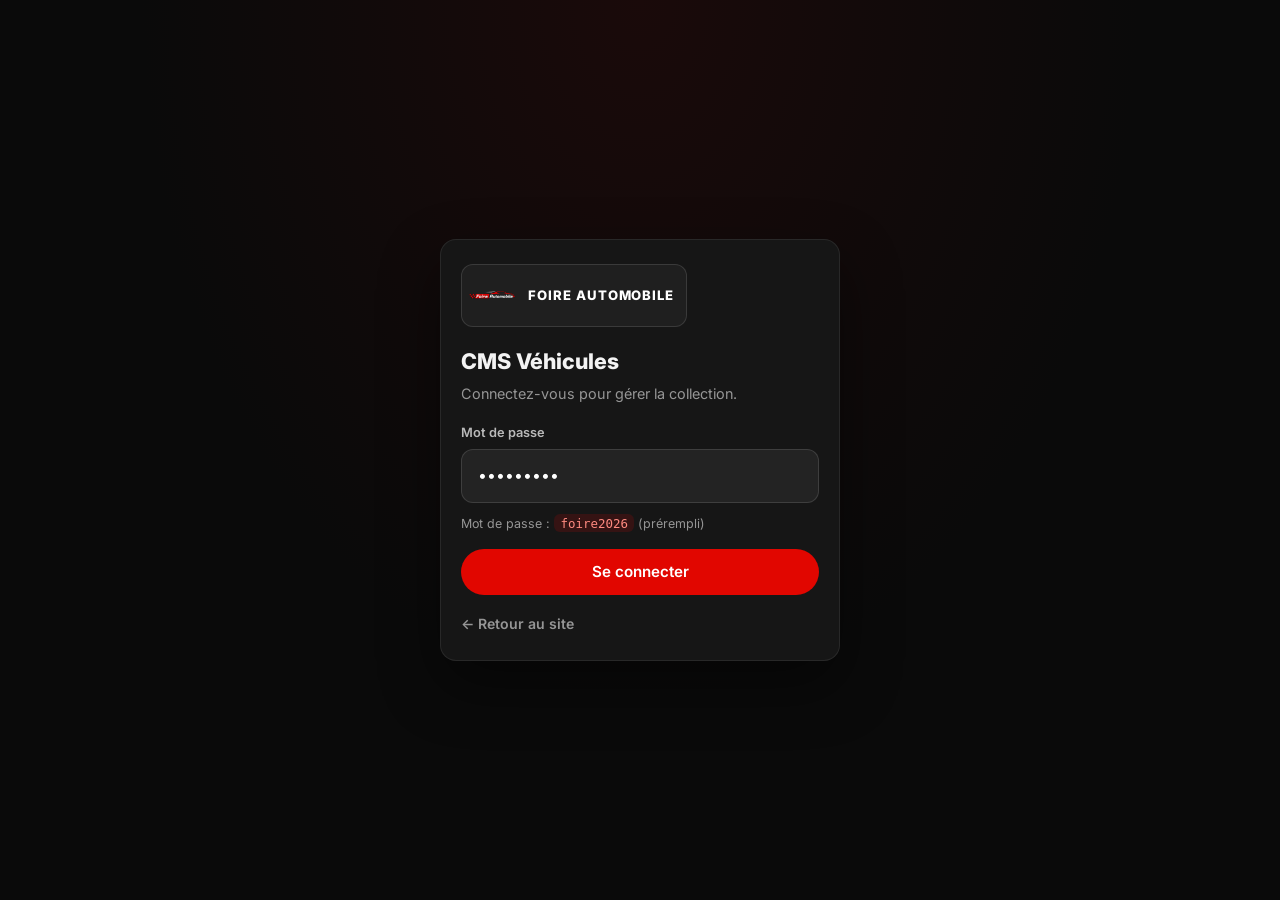
==== commit 02e144e6: "Update site: pages a propos et services, FAQ, logo, contact form, navigation. Ajoute apropos.html et" ====
--- a/admin/index.html
+++ b/admin/index.html
@@ -14,7 +14,10 @@
   <!-- Login -->
   <div class="admin-login" id="adminLogin">
     <div class="admin-login__card">
-      <img src="../logo.png" alt="Foire" class="admin-login__logo" width="140" height="48" />
+      <div class="admin-login__brand">
+        <img src="../logo.svg" alt="" class="admin-login__logo" width="56" height="56" />
+        <span class="admin-login__wordmark">FOIRE AUTOMOBILE</span>
+      </div>
       <h1>CMS Véhicules</h1>
       <p>Connectez-vous pour gérer la collection.</p>
       <form id="loginForm">
@@ -38,10 +41,10 @@
             <span>Retour</span>
           </button>
           <div class="admin-header__brand">
-            <img src="../logo.png" alt="" width="100" height="36" />
+            <img src="../logo.svg" alt="" width="40" height="40" />
             <div>
-              <strong>CMS Foire</strong>
-              <span>Collection véhicules</span>
+              <strong>FOIRE AUTOMOBILE</strong>
+              <span>CMS · Collection véhicules</span>
             </div>
           </div>
         </div>
@@ -204,7 +207,7 @@
               <legend>Prix &amp; caractéristiques</legend>
               <div class="admin-grid-3">
                 <div class="admin-field">
-                  <label for="f_price">Prix (FCFA) *</label>
+                  <label for="f_price">Prix *</label>
                   <input id="f_price" type="number" min="0" step="1000" required />
                 </div>
                 <div class="admin-field">
--- a/styles.css
+++ b/styles.css
@@ -131,9 +131,19 @@
     padding: 0;
   }
 
+  .logo__frame {
+    gap: 0.45rem;
+    padding: 0.25rem 0.4rem 0.25rem 0.25rem;
+  }
+
   .logo__img {
-    height: 40px;
-    max-width: 120px;
+    height: 34px;
+    max-width: 40px;
+  }
+
+  .logo__text {
+    font-size: 0.62rem;
+    letter-spacing: 0.04em;
   }
 }
 
@@ -201,25 +211,63 @@
   width: 100%;
 }
 
-/* ===== Logo ===== */
+/* ===== Logo + wordmark ===== */
 .logo {
   display: inline-flex;
   align-items: center;
-  line-height: 0;
+  gap: 0.65rem;
+  line-height: 1.1;
+  text-decoration: none;
+  color: var(--white);
+  min-width: 0;
+}
+
+.logo__frame {
+  display: inline-flex;
+  align-items: center;
+  gap: 0.65rem;
+  padding: 0.3rem 0.55rem 0.3rem 0.35rem;
+  border: 1px solid rgba(255, 255, 255, 0.14);
+  border-radius: 12px;
+  background: rgba(255, 255, 255, 0.04);
+  max-width: 100%;
 }
 
 .logo__img {
+  height: 40px;
+  width: auto;
+  max-width: 48px;
+  object-fit: contain;
+  object-position: center;
+  border-radius: 6px;
+  flex-shrink: 0;
+  display: block;
+}
+
+.logo__text {
+  font-size: 0.78rem;
+  font-weight: 800;
+  letter-spacing: 0.06em;
+  text-transform: uppercase;
+  color: var(--white);
+  white-space: nowrap;
+  line-height: 1.15;
+}
+
+.logo--footer .logo__frame {
+  border-color: rgba(255, 255, 255, 0.12);
+  background: rgba(255, 255, 255, 0.03);
+  padding: 0.4rem 0.7rem 0.4rem 0.4rem;
+}
+
+.logo__img--footer {
   height: 48px;
-  width: auto;
-  max-width: 160px;
-  object-fit: contain;
-  object-position: left center;
-  border-radius: 6px;
-}
-
-.logo__img--footer {
-  height: 56px;
-  max-width: 180px;
+  max-width: 56px;
+}
+
+.logo--footer .logo__text {
+  font-size: 0.88rem;
+  letter-spacing: 0.07em;
 }
 
 /* ===== Header ===== */
@@ -1164,6 +1212,11 @@
   font-size: 0.88rem;
   color: var(--gray-500);
   line-height: 1.5;
+}
+
+.services__more {
+  margin-top: 1.5rem;
+  text-align: center;
 }
 
 @media (max-width: 900px) {
@@ -2391,3 +2444,653 @@
     font-size: 1.75rem;
   }
 }
+
+/* ===== Contact modal (navbar) ===== */
+.contact-modal {
+  position: fixed;
+  inset: 0;
+  z-index: 200;
+  display: grid;
+  place-items: center;
+  padding: 1rem;
+}
+
+.contact-modal[hidden] {
+  display: none !important;
+}
+
+.contact-modal__backdrop {
+  position: absolute;
+  inset: 0;
+  background: rgba(0, 0, 0, 0.62);
+  backdrop-filter: blur(4px);
+}
+
+.contact-modal__dialog {
+  position: relative;
+  z-index: 1;
+  width: min(100%, 520px);
+  max-height: min(92vh, 720px);
+  overflow-y: auto;
+  background: var(--white);
+  color: var(--black);
+  border-radius: var(--radius-lg);
+  padding: 1.5rem 1.35rem 1.6rem;
+  box-shadow: var(--shadow-lg);
+}
+
+.contact-modal__close {
+  position: absolute;
+  top: 0.85rem;
+  right: 0.85rem;
+  width: 40px;
+  height: 40px;
+  border: none;
+  border-radius: 50%;
+  background: var(--gray-100);
+  color: var(--black);
+  display: grid;
+  place-items: center;
+  cursor: pointer;
+  transition: background 0.15s;
+}
+
+.contact-modal__close:hover {
+  background: var(--gray-200);
+}
+
+.contact-modal__title {
+  font-size: clamp(1.35rem, 3vw, 1.65rem);
+  font-weight: 800;
+  letter-spacing: -0.03em;
+  margin: 0.15rem 0 0.45rem;
+  padding-right: 2.5rem;
+}
+
+.contact-modal__lead {
+  font-size: 0.92rem;
+  color: var(--gray-500);
+  margin-bottom: 1.15rem;
+  line-height: 1.5;
+}
+
+.contact-form__row {
+  display: grid;
+  grid-template-columns: 1fr;
+  gap: 0;
+}
+
+.contact-form__field {
+  margin-bottom: 0.85rem;
+}
+
+.contact-form__field label {
+  display: block;
+  font-size: 0.78rem;
+  font-weight: 600;
+  color: var(--gray-500);
+  margin-bottom: 0.35rem;
+}
+
+.contact-form__field input,
+.contact-form__field select,
+.contact-form__field textarea {
+  width: 100%;
+  box-sizing: border-box;
+  border: 1.5px solid var(--gray-200);
+  border-radius: 12px;
+  padding: 0.75rem 0.9rem;
+  font: inherit;
+  font-size: 0.95rem;
+  color: var(--black);
+  background: var(--white);
+  outline: none;
+  transition: border-color 0.15s, box-shadow 0.15s;
+}
+
+.contact-form__field input:focus,
+.contact-form__field select:focus,
+.contact-form__field textarea:focus {
+  border-color: var(--accent);
+  box-shadow: 0 0 0 3px rgba(225, 6, 0, 0.12);
+}
+
+.contact-form__field textarea {
+  resize: vertical;
+  min-height: 110px;
+}
+
+.contact-form__status {
+  margin-top: 0.85rem;
+  font-size: 0.9rem;
+  font-weight: 600;
+  line-height: 1.4;
+}
+
+.contact-form__status.is-ok {
+  color: #15803d;
+}
+
+.contact-form__status.is-err {
+  color: var(--accent);
+}
+
+.contact-form__optional {
+  font-weight: 500;
+  color: var(--gray-400);
+  font-size: 0.72rem;
+}
+
+@media (min-width: 560px) {
+  .contact-modal__dialog {
+    padding: 1.75rem 1.75rem 1.85rem;
+  }
+
+  .contact-form__row {
+    grid-template-columns: 1fr 1fr;
+    gap: 0.75rem;
+  }
+}
+
+/* ===== Page � propos ===== */
+.about-page {
+  padding: 3.5rem 0;
+}
+
+.about-page--dark {
+  background: var(--dark);
+  border-radius: var(--radius-xl);
+  margin: 0 clamp(0.75rem, 3vw, 1.5rem);
+  padding: 3.5rem clamp(1.25rem, 4vw, 2.5rem);
+}
+
+.about-page--cta {
+  background: var(--dark);
+  padding: 3.5rem 0;
+  border-radius: var(--radius-xl) var(--radius-xl) 0 0;
+  margin-top: 1rem;
+}
+
+.about-page__intro {
+  display: grid;
+  grid-template-columns: 1fr;
+  gap: 2rem;
+  align-items: center;
+}
+
+.about-page__copy .section-title {
+  margin-bottom: 0.85rem;
+}
+
+.about-page__copy .section-desc + .section-desc {
+  margin-top: 0.85rem;
+}
+
+.about-page__visual {
+  border-radius: var(--radius-lg);
+  overflow: hidden;
+  background: var(--gray-100);
+  min-height: 240px;
+}
+
+.about-page__visual img {
+  width: 100%;
+  height: 100%;
+  min-height: 260px;
+  object-fit: cover;
+  display: block;
+}
+
+.about-values {
+  display: grid;
+  grid-template-columns: 1fr;
+  gap: 1rem;
+  margin-top: 1.75rem;
+}
+
+.about-values__card {
+  background: rgba(255, 255, 255, 0.04);
+  border: 1px solid rgba(255, 255, 255, 0.08);
+  border-radius: var(--radius-md);
+  padding: 1.25rem 1.15rem;
+}
+
+.about-values__num {
+  display: block;
+  font-size: 0.75rem;
+  font-weight: 800;
+  letter-spacing: 0.08em;
+  color: var(--accent);
+  margin-bottom: 0.55rem;
+}
+
+.about-values__card h3 {
+  font-size: 1.05rem;
+  font-weight: 700;
+  color: var(--white);
+  margin-bottom: 0.4rem;
+}
+
+.about-values__card p {
+  font-size: 0.9rem;
+  color: rgba(255, 255, 255, 0.62);
+  line-height: 1.55;
+}
+
+.about-offers {
+  display: grid;
+  grid-template-columns: 1fr;
+  gap: 1rem;
+  margin-top: 1.5rem;
+}
+
+.about-offers__item {
+  background: var(--gray-100);
+  border: 1px solid var(--gray-200);
+  border-radius: var(--radius-md);
+  padding: 1.25rem 1.15rem;
+}
+
+.about-offers__item h3 {
+  font-size: 1rem;
+  font-weight: 700;
+  color: var(--accent);
+  margin-bottom: 0.4rem;
+}
+
+.about-offers__item p {
+  font-size: 0.9rem;
+  color: var(--gray-500);
+  line-height: 1.55;
+}
+
+.about-page__cta-inner {
+  display: grid;
+  grid-template-columns: 1fr;
+  gap: 1.75rem;
+  align-items: end;
+}
+
+.about-contact-list {
+  list-style: none;
+  margin-top: 1.25rem;
+  display: flex;
+  flex-direction: column;
+  gap: 0.55rem;
+}
+
+.about-contact-list li {
+  font-size: 0.95rem;
+  color: rgba(255, 255, 255, 0.72);
+  line-height: 1.45;
+}
+
+.about-contact-list a {
+  color: var(--white);
+  font-weight: 600;
+  text-decoration: none;
+}
+
+.about-contact-list a:hover {
+  color: var(--accent);
+}
+
+.about-page__cta-actions {
+  display: flex;
+  flex-direction: column;
+  gap: 0.65rem;
+  align-items: stretch;
+}
+
+.about-page__cta-actions .btn {
+  width: 100%;
+  justify-content: center;
+  box-sizing: border-box;
+  min-height: 48px;
+  height: 48px;
+  padding: 0 1.25rem;
+  margin: 0;
+  font-size: 0.9rem;
+  font-weight: 600;
+  line-height: 1;
+  border-width: 2px;
+  border-style: solid;
+  transform: none;
+}
+
+.about-page__cta-actions .btn:hover,
+.about-page__cta-actions .btn:active {
+  transform: none;
+}
+
+.about-page__cta-actions .btn--primary {
+  border-color: var(--accent);
+}
+
+.about-page__cta-actions .btn--about {
+  margin-top: 0;
+  background: transparent;
+  color: var(--white);
+  border-color: rgba(255, 255, 255, 0.55);
+}
+
+.about-page__cta-actions .btn--about:hover {
+  background: var(--accent);
+  border-color: var(--accent);
+  color: var(--white);
+  box-shadow: none;
+}
+
+.about-page__cta-actions .btn--ghost {
+  background: transparent;
+  color: var(--white);
+  border-color: rgba(255, 255, 255, 0.35);
+}
+
+.about-page__cta-actions .btn--ghost:hover {
+  background: rgba(255, 255, 255, 0.08);
+  border-color: rgba(255, 255, 255, 0.55);
+}
+
+@media (min-width: 720px) {
+  .about-page__intro {
+    grid-template-columns: 1.1fr 0.9fr;
+    gap: 3rem;
+  }
+
+  .about-values {
+    grid-template-columns: 1fr 1fr;
+  }
+
+  .about-offers {
+    grid-template-columns: 1fr 1fr;
+  }
+
+  .about-page__cta-inner {
+    grid-template-columns: 1.2fr 0.8fr;
+    align-items: center;
+  }
+
+  .about-page__cta-actions .btn {
+    width: auto;
+    min-width: 150px;
+  }
+
+  .about-page__cta-actions {
+    flex-direction: row;
+    flex-wrap: wrap;
+    justify-content: flex-end;
+    align-items: center;
+  }
+}
+
+@media (min-width: 1024px) {
+  .about-page {
+    padding: 4.5rem 0;
+  }
+
+  .about-values {
+    grid-template-columns: repeat(4, 1fr);
+  }
+
+  .about-offers {
+    grid-template-columns: repeat(4, 1fr);
+  }
+}
+
+/* ===== Page Services ===== */
+.services-page {
+  padding: 3rem 0 2rem;
+}
+
+.services-page__grid {
+  display: grid;
+  grid-template-columns: 1fr;
+  gap: 1.15rem;
+}
+
+.services-page__card {
+  background: var(--gray-100);
+  border: 1px solid var(--gray-200);
+  border-radius: var(--radius-md);
+  padding: 1.4rem 1.25rem 1.5rem;
+  transition: box-shadow 0.2s, transform 0.2s, border-color 0.2s;
+}
+
+.services-page__card:hover {
+  border-color: transparent;
+  box-shadow: var(--shadow-sm);
+  transform: translateY(-2px);
+}
+
+.services-page__icon {
+  display: grid;
+  place-items: center;
+  width: 52px;
+  height: 52px;
+  border-radius: 14px;
+  background: var(--accent-soft);
+  color: var(--accent);
+  margin-bottom: 1rem;
+}
+
+.services-page__card h2 {
+  font-size: 1.2rem;
+  font-weight: 800;
+  color: var(--accent);
+  margin-bottom: 0.55rem;
+}
+
+.services-page__card > p {
+  font-size: 0.95rem;
+  color: var(--gray-500);
+  line-height: 1.6;
+  margin-bottom: 0.9rem;
+}
+
+.services-page__list {
+  list-style: none;
+  display: flex;
+  flex-direction: column;
+  gap: 0.4rem;
+}
+
+.services-page__list li {
+  position: relative;
+  padding-left: 1.15rem;
+  font-size: 0.9rem;
+  color: var(--gray-700);
+  line-height: 1.45;
+}
+
+.services-page__list li::before {
+  content: "";
+  position: absolute;
+  left: 0;
+  top: 0.55em;
+  width: 6px;
+  height: 6px;
+  border-radius: 50%;
+  background: var(--accent);
+}
+
+.services-page--steps {
+  padding: 2.5rem 0 3.5rem;
+}
+
+.services-steps {
+  list-style: none;
+  margin-top: 1.5rem;
+  display: flex;
+  flex-direction: column;
+  gap: 1rem;
+}
+
+.services-steps li {
+  display: flex;
+  gap: 1rem;
+  align-items: flex-start;
+  background: var(--white);
+  border: 1px solid var(--gray-200);
+  border-radius: var(--radius-md);
+  padding: 1.15rem 1.2rem;
+}
+
+.services-steps__num {
+  flex-shrink: 0;
+  width: 40px;
+  height: 40px;
+  border-radius: 50%;
+  background: var(--accent);
+  color: var(--white);
+  font-weight: 800;
+  font-size: 0.95rem;
+  display: grid;
+  place-items: center;
+}
+
+.services-steps h3 {
+  font-size: 1rem;
+  font-weight: 700;
+  margin-bottom: 0.25rem;
+}
+
+.services-steps p {
+  font-size: 0.9rem;
+  color: var(--gray-500);
+  line-height: 1.5;
+}
+
+@media (min-width: 720px) {
+  .services-page__grid {
+    grid-template-columns: 1fr 1fr;
+    gap: 1.25rem;
+  }
+
+  .services-steps {
+    gap: 1.15rem;
+  }
+}
+
+@media (min-width: 1024px) {
+  .services-page {
+    padding: 4rem 0 2.5rem;
+  }
+
+  .services-page__grid {
+    grid-template-columns: repeat(2, 1fr);
+    gap: 1.5rem;
+  }
+
+  .services-page__card {
+    padding: 1.6rem 1.5rem 1.75rem;
+  }
+
+  .services-steps {
+    flex-direction: row;
+  }
+
+  .services-steps li {
+    flex: 1;
+    flex-direction: column;
+  }
+}
+
+/* ===== FAQ ===== */
+.faq {
+  padding: 4rem 0 3.5rem;
+  background: var(--white);
+}
+
+.faq__intro {
+  margin-top: 0.65rem;
+  margin-bottom: 1.75rem;
+  max-width: 48ch;
+}
+
+.faq__list {
+  display: flex;
+  flex-direction: column;
+  gap: 0.75rem;
+  max-width: 820px;
+}
+
+.faq__item {
+  border: 1px solid var(--gray-200);
+  border-radius: var(--radius-md);
+  background: var(--gray-100);
+  overflow: hidden;
+  transition: border-color 0.2s, box-shadow 0.2s;
+}
+
+.faq__item[open] {
+  border-color: transparent;
+  box-shadow: var(--shadow-sm);
+  background: var(--white);
+}
+
+.faq__question {
+  list-style: none;
+  cursor: pointer;
+  padding: 1.05rem 1.2rem;
+  font-weight: 700;
+  font-size: 0.98rem;
+  color: var(--black);
+  display: flex;
+  align-items: center;
+  justify-content: space-between;
+  gap: 1rem;
+  user-select: none;
+}
+
+.faq__question::-webkit-details-marker {
+  display: none;
+}
+
+.faq__question::after {
+  content: "+";
+  flex-shrink: 0;
+  width: 28px;
+  height: 28px;
+  border-radius: 50%;
+  background: var(--accent-soft);
+  color: var(--accent);
+  font-size: 1.15rem;
+  font-weight: 700;
+  display: grid;
+  place-items: center;
+  line-height: 1;
+  transition: background 0.2s, color 0.2s, transform 0.2s;
+}
+
+.faq__item[open] .faq__question::after {
+  content: "-";
+  background: var(--accent);
+  color: var(--white);
+}
+
+.faq__answer {
+  padding: 0 1.2rem 1.15rem;
+}
+
+.faq__answer p {
+  font-size: 0.92rem;
+  color: var(--gray-500);
+  line-height: 1.6;
+}
+
+.faq__answer a {
+  color: var(--accent);
+  font-weight: 600;
+}
+
+@media (max-width: 768px) {
+  .faq {
+    padding: 3rem 0 2.5rem;
+  }
+
+  .faq__question {
+    font-size: 0.92rem;
+    padding: 0.95rem 1rem;
+  }
+}
--- a/admin/admin.css
+++ b/admin/admin.css
@@ -49,11 +49,32 @@
   box-shadow: 0 24px 60px rgba(0, 0, 0, 0.45);
 }
 
+.admin-login__brand {
+  display: inline-flex;
+  align-items: center;
+  gap: 0.75rem;
+  margin-bottom: 1.15rem;
+  padding: 0.4rem 0.75rem 0.4rem 0.4rem;
+  border: 1px solid rgba(255, 255, 255, 0.12);
+  border-radius: 12px;
+  background: rgba(255, 255, 255, 0.04);
+}
+
 .admin-login__logo {
   display: block;
-  margin-bottom: 1rem;
-  height: 44px;
-  width: auto;
+  height: 48px;
+  width: 48px;
+  object-fit: contain;
+  flex-shrink: 0;
+}
+
+.admin-login__wordmark {
+  font-size: 0.82rem;
+  font-weight: 800;
+  letter-spacing: 0.07em;
+  text-transform: uppercase;
+  color: #fff;
+  line-height: 1.15;
 }
 
 .admin-login h1 {
@@ -170,9 +191,12 @@
 
 .admin-header__brand img {
   display: block;
-  height: 32px;
-  width: auto;
+  height: 40px;
+  width: 40px;
+  object-fit: contain;
   flex-shrink: 0;
+  border-radius: 8px;
+  background: rgba(255, 255, 255, 0.04);
 }
 
 .admin-header__brand strong {
